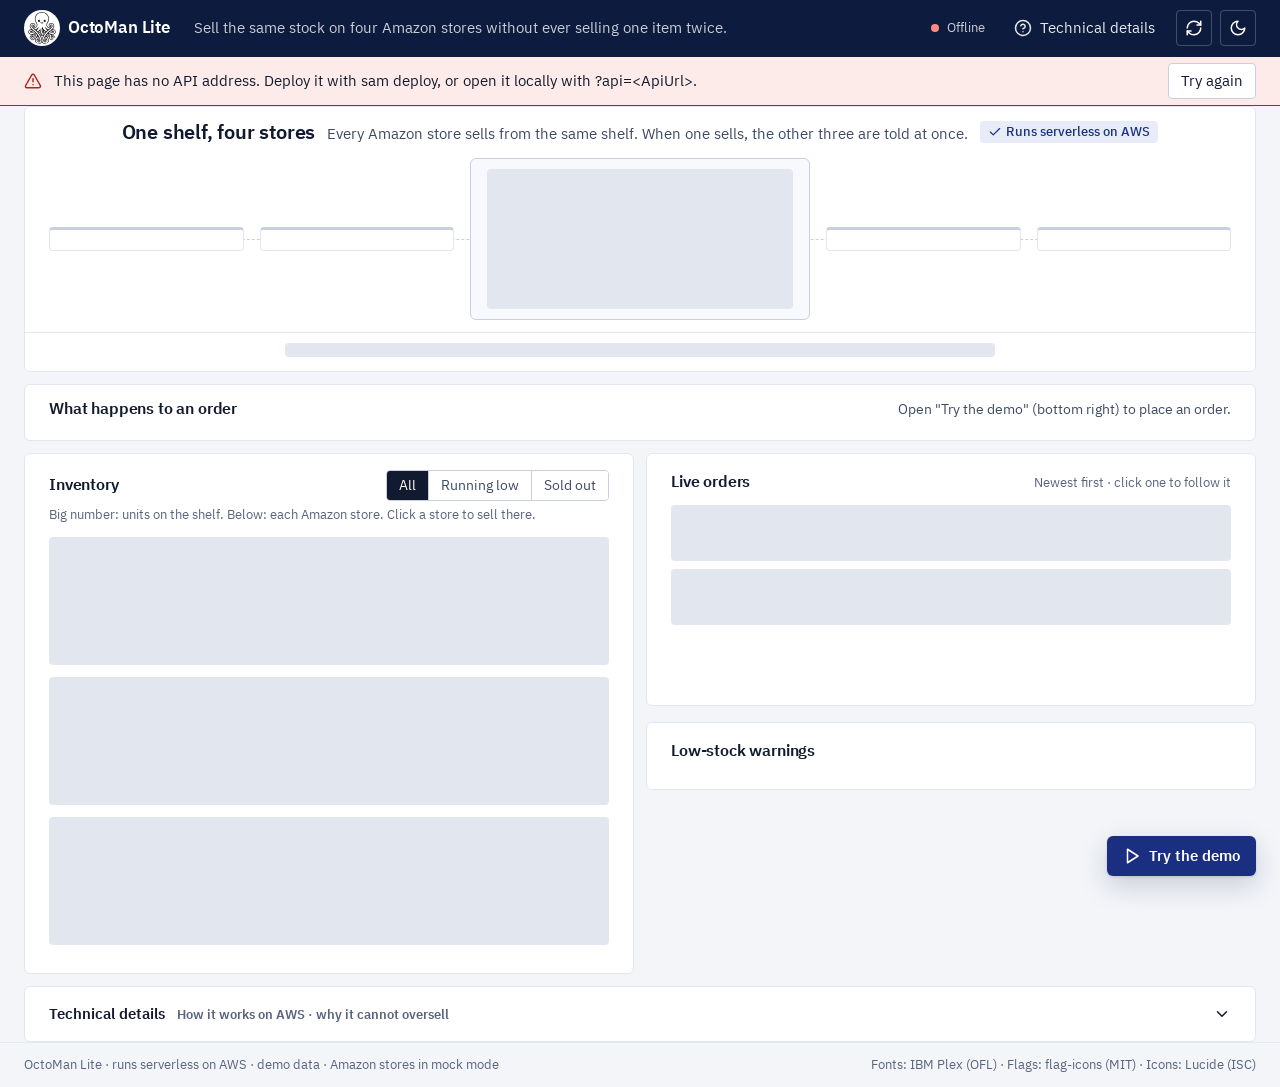
==== dashboard/index.html @ b6626963 "Dashboard: 'Runs serverless on AWS' line, demo panel opens on a fresh demo User-approved: one plain " ====
<!doctype html>
<html lang="en">
<head>
<meta charset="utf-8">
<meta name="viewport" content="width=device-width, initial-scale=1">
<title>OctoMan Lite: one stock, four Amazon stores, no overselling</title>
<meta name="description" content="Live demo: one stock level shared by Amazon US, UK, Germany and Türkiye. Every order checks the shelf first, so the last unit can only be sold once.">
<link rel="icon" href="assets/img/favicon.png" type="image/png">
<link rel="preload" href="assets/fonts/ibm-plex-sans-latin-400-normal.woff2" as="font" type="font/woff2" crossorigin>
<link rel="preload" href="assets/fonts/ibm-plex-mono-latin-500-normal.woff2" as="font" type="font/woff2" crossorigin>
<link rel="stylesheet" href="assets/app.css">
<script>
  // Apply a saved or requested theme before the first paint (no flash).
  (function () {
    var t = null;
    try { t = new URLSearchParams(location.search).get("theme") || localStorage.getItem("octoman-lite-theme"); } catch (e) {}
    if (t === "light" || t === "dark") document.documentElement.setAttribute("data-theme", t);
  })();
</script>
</head>
<body>
<!-- Icons: Lucide (ISC licence), see assets/CREDITS.md -->
<svg xmlns="http://www.w3.org/2000/svg" class="sprite" aria-hidden="true" focusable="false">
<symbol id="i-shopping-bag" viewBox="0 0 24 24"><path d="M6 2 3 6v14a2 2 0 0 0 2 2h14a2 2 0 0 0 2-2V6l-3-4Z" /> <path d="M3 6h18" /> <path d="M16 10a4 4 0 0 1-8 0" /></symbol>
<symbol id="i-package" viewBox="0 0 24 24"><path d="M11 21.73a2 2 0 0 0 2 0l7-4A2 2 0 0 0 21 16V8a2 2 0 0 0-1-1.73l-7-4a2 2 0 0 0-2 0l-7 4A2 2 0 0 0 3 8v8a2 2 0 0 0 1 1.73z" /> <path d="M12 22V12" /> <path d="m3.3 7 7.703 4.734a2 2 0 0 0 1.994 0L20.7 7" /> <path d="m7.5 4.27 9 5.15" /></symbol>
<symbol id="i-circle-dollar-sign" viewBox="0 0 24 24"><circle cx="12" cy="12" r="10" /> <path d="M16 8h-6a2 2 0 1 0 0 4h4a2 2 0 1 1 0 4H8" /> <path d="M12 18V6" /></symbol>
<symbol id="i-store" viewBox="0 0 24 24"><path d="m2 7 4.41-4.41A2 2 0 0 1 7.83 2h8.34a2 2 0 0 1 1.42.59L22 7" /> <path d="M4 12v8a2 2 0 0 0 2 2h12a2 2 0 0 0 2-2v-8" /> <path d="M15 22v-4a2 2 0 0 0-2-2h-2a2 2 0 0 0-2 2v4" /> <path d="M2 7h20" /> <path d="M22 7v3a2 2 0 0 1-2 2a2.7 2.7 0 0 1-1.59-.63.7.7 0 0 0-.82 0A2.7 2.7 0 0 1 16 12a2.7 2.7 0 0 1-1.59-.63.7.7 0 0 0-.82 0A2.7 2.7 0 0 1 12 12a2.7 2.7 0 0 1-1.59-.63.7.7 0 0 0-.82 0A2.7 2.7 0 0 1 8 12a2.7 2.7 0 0 1-1.59-.63.7.7 0 0 0-.82 0A2.7 2.7 0 0 1 4 12a2 2 0 0 1-2-2V7" /></symbol>
<symbol id="i-triangle-alert" viewBox="0 0 24 24"><path d="m21.73 18-8-14a2 2 0 0 0-3.48 0l-8 14A2 2 0 0 0 4 21h16a2 2 0 0 0 1.73-3" /> <path d="M12 9v4" /> <path d="M12 17h.01" /></symbol>
<symbol id="i-receipt" viewBox="0 0 24 24"><path d="M4 2v20l2-1 2 1 2-1 2 1 2-1 2 1 2-1 2 1V2l-2 1-2-1-2 1-2-1-2 1-2-1-2 1Z" /> <path d="M16 8h-6a2 2 0 1 0 0 4h4a2 2 0 1 1 0 4H8" /> <path d="M12 17.5v-11" /></symbol>
<symbol id="i-refresh-cw" viewBox="0 0 24 24"><path d="M3 12a9 9 0 0 1 9-9 9.75 9.75 0 0 1 6.74 2.74L21 8" /> <path d="M21 3v5h-5" /> <path d="M21 12a9 9 0 0 1-9 9 9.75 9.75 0 0 1-6.74-2.74L3 16" /> <path d="M8 16H3v5" /></symbol>
<symbol id="i-sun" viewBox="0 0 24 24"><circle cx="12" cy="12" r="4" /> <path d="M12 2v2" /> <path d="M12 20v2" /> <path d="m4.93 4.93 1.41 1.41" /> <path d="m17.66 17.66 1.41 1.41" /> <path d="M2 12h2" /> <path d="M20 12h2" /> <path d="m6.34 17.66-1.41 1.41" /> <path d="m19.07 4.93-1.41 1.41" /></symbol>
<symbol id="i-moon" viewBox="0 0 24 24"><path d="M12 3a6 6 0 0 0 9 9 9 9 0 1 1-9-9Z" /></symbol>
<symbol id="i-chevron-down" viewBox="0 0 24 24"><path d="m6 9 6 6 6-6" /></symbol>
<symbol id="i-octagon-x" viewBox="0 0 24 24"><path d="m15 9-6 6" /> <path d="M2.586 16.726A2 2 0 0 1 2 15.312V8.688a2 2 0 0 1 .586-1.414l4.688-4.688A2 2 0 0 1 8.688 2h6.624a2 2 0 0 1 1.414.586l4.688 4.688A2 2 0 0 1 22 8.688v6.624a2 2 0 0 1-.586 1.414l-4.688 4.688a2 2 0 0 1-1.414.586H8.688a2 2 0 0 1-1.414-.586z" /> <path d="m9 9 6 6" /></symbol>
<symbol id="i-check" viewBox="0 0 24 24"><path d="M20 6 9 17l-5-5" /></symbol>
<symbol id="i-users" viewBox="0 0 24 24"><path d="M16 21v-2a4 4 0 0 0-4-4H6a4 4 0 0 0-4 4v2" /> <circle cx="9" cy="7" r="4" /> <path d="M22 21v-2a4 4 0 0 0-3-3.87" /> <path d="M16 3.13a4 4 0 0 1 0 7.75" /></symbol>
<symbol id="i-ban" viewBox="0 0 24 24"><circle cx="12" cy="12" r="10" /> <path d="m4.9 4.9 14.2 14.2" /></symbol>
<symbol id="i-plus" viewBox="0 0 24 24"><path d="M5 12h14" /> <path d="M12 5v14" /></symbol>
<symbol id="i-minus" viewBox="0 0 24 24"><path d="M5 12h14" /></symbol>
<symbol id="i-external-link" viewBox="0 0 24 24"><path d="M15 3h6v6" /> <path d="M10 14 21 3" /> <path d="M18 13v6a2 2 0 0 1-2 2H5a2 2 0 0 1-2-2V8a2 2 0 0 1 2-2h6" /></symbol>
<symbol id="i-circle-help" viewBox="0 0 24 24"><circle cx="12" cy="12" r="10" /> <path d="M9.09 9a3 3 0 0 1 5.83 1c0 2-3 3-3 3" /> <path d="M12 17h.01" /></symbol>
<symbol id="i-x" viewBox="0 0 24 24"><path d="M18 6 6 18" /> <path d="m6 6 12 12" /></symbol>
<symbol id="i-play" viewBox="0 0 24 24"><polygon points="6 3 20 12 6 21 6 3" /></symbol>
</svg>

<a class="skip" href="#main">Skip to content</a>

<header class="topbar">
  <div class="wrap topbar__in">
    <a class="brand" href="./" aria-label="OctoMan Lite, reload">
      <img src="assets/img/logo.png" alt="" width="36" height="36">
      <span class="brand__name">OctoMan Lite</span>
    </a>
    <p class="tagline">Sell the same stock on four Amazon stores without ever selling one item twice.</p>
    <div class="topbar__actions">
      <span class="live" id="live" data-state="idle">
        <span class="live__dot" aria-hidden="true"></span>
        <span id="live-text">Connecting…</span>
      </span>
      <button class="btn btn--quiet" id="how-open" type="button">
        <svg class="icon" aria-hidden="true"><use href="#i-circle-help"/></svg>Technical details
      </button>
      <button class="btn btn--icon" id="refresh" type="button" aria-label="Refresh now" title="Refresh now">
        <svg class="icon" aria-hidden="true"><use href="#i-refresh-cw"/></svg>
      </button>
      <button class="btn btn--icon" id="theme" type="button" aria-label="Switch to dark theme" title="Switch theme">
        <svg class="icon icon--moon" aria-hidden="true"><use href="#i-moon"/></svg>
        <svg class="icon icon--sun" aria-hidden="true"><use href="#i-sun"/></svg>
      </button>
    </div>
  </div>
</header>

<div class="banner" id="banner" role="alert" hidden>
  <div class="wrap banner__in">
    <svg class="icon" aria-hidden="true"><use href="#i-triangle-alert"/></svg>
    <p id="banner-text">The store data can't be reached right now.</p>
    <button class="btn" id="banner-retry" type="button">Try again</button>
  </div>
</div>

<main id="main" class="wrap">

  <!-- 1. The idea, as a picture: one shelf in the middle, two shops on each side. -->
  <section class="hero" aria-labelledby="hero-title">
    <div class="hero__head">
      <h1 id="hero-title">One shelf, four stores</h1>
      <p class="hero__lede">Every Amazon store sells from the same shelf. When one sells, the other three are told at once.</p>
      <p class="hero__aws"><svg class="icon" aria-hidden="true"><use href="#i-check"/></svg>Runs serverless on AWS</p>
    </div>
    <div class="shelf" id="shelf" aria-live="polite">
      <div class="shop" data-market="AMAZON_US"></div>
      <div class="shop" data-market="AMAZON_UK"></div>
      <figure class="shelf__core" id="shelf-core">
        <div class="skeleton skeleton--shelf" aria-hidden="true"></div>
      </figure>
      <div class="shop" data-market="AMAZON_DE"></div>
      <div class="shop" data-market="AMAZON_TR"></div>
    </div>
    <p class="summary" id="summary"><span class="skeleton skeleton--line" aria-hidden="true"></span></p>
  </section>

  <!-- 2. Where the focused order is in the workflow. -->
  <section class="flow" aria-labelledby="flow-title">
    <div class="section-head">
      <h2 id="flow-title">What happens to an order</h2>
      <p class="flow__order" id="flow-order">Open "Try the demo" (bottom right) to place an order.</p>
    </div>
    <ol class="flow__steps" id="flow-steps"></ol>
  </section>

  <!-- 4. Working area: inventory on the left, what just happened on the right. -->
  <div class="cols">
    <section class="inventory" aria-labelledby="inv-title">
      <div class="section-head">
        <h2 id="inv-title">Inventory</h2>
        <div class="segmented" role="group" aria-label="Show products">
          <button type="button" class="segmented__btn" data-filter="all" aria-pressed="true">All</button>
          <button type="button" class="segmented__btn" data-filter="low" aria-pressed="false">Running low</button>
          <button type="button" class="segmented__btn" data-filter="out" aria-pressed="false">Sold out</button>
        </div>
      </div>
      <p class="inventory__hint muted small">Big number: units on the shelf. Below: each Amazon store. Click a store to sell there.</p>
      <ul class="products" id="products" aria-busy="true">
        <li class="skeleton skeleton--row" aria-hidden="true"></li>
        <li class="skeleton skeleton--row" aria-hidden="true"></li>
        <li class="skeleton skeleton--row" aria-hidden="true"></li>
      </ul>
      <p class="empty" id="products-empty" hidden></p>
    </section>

    <aside class="activity" aria-label="Live activity">
      <section aria-labelledby="orders-title">
        <div class="section-head">
          <h2 id="orders-title">Live orders</h2>
          <p class="muted small">Newest first · click one to follow it</p>
        </div>
        <ul class="orders" id="orders" aria-busy="true">
          <li class="skeleton skeleton--order" aria-hidden="true"></li>
          <li class="skeleton skeleton--order" aria-hidden="true"></li>
        </ul>
        <p class="empty" id="orders-empty" hidden>No orders yet. Open "Try the demo" (bottom right) to place the first one.</p>
      </section>
      <section aria-labelledby="alerts-title">
        <div class="section-head">
          <h2 id="alerts-title">Low-stock warnings</h2>
        </div>
        <ul class="alerts" id="alerts"></ul>
        <p class="empty" id="alerts-empty" hidden>No warnings. Every product is above its warning level.</p>
      </section>
    </aside>
  </div>

  <!-- 5. For the curious (and the judges). -->
  <details class="how" id="how">
    <summary>
      <span>Technical details</span>
      <span class="muted small">How it works on AWS · why it cannot oversell</span>
      <svg class="icon how__chev" aria-hidden="true"><use href="#i-chevron-down"/></svg>
    </summary>
    <div class="how__body">
      <svg class="arch" viewBox="0 0 960 300" role="img" aria-labelledby="arch-title arch-desc">
        <title id="arch-title">Architecture</title>
        <desc id="arch-desc">The browser calls an HTTP API. A Lambda function starts a Step Functions workflow that reserves stock in DynamoDB, converts the total with ECB rates, updates the four Amazon stores in parallel, raises low-stock warnings and saves a receipt to S3.</desc>
        <g class="arch__box"><rect x="16" y="118" width="120" height="64" rx="4"/><text x="76" y="146">This page</text><text class="arch__cap" x="76" y="166">S3 + CloudFront</text></g>
        <g class="arch__box"><rect x="176" y="118" width="120" height="64" rx="4"/><text x="236" y="146">HTTP API</text><text class="arch__cap" x="236" y="166">API Gateway</text></g>
        <g class="arch__box"><rect x="336" y="118" width="120" height="64" rx="4"/><text x="396" y="146">Take the order</text><text class="arch__cap" x="396" y="166">Lambda</text></g>
        <g class="arch__box arch__box--wide"><rect x="496" y="40" width="448" height="220" rx="4"/><text class="arch__cap" x="720" y="62">Step Functions workflow</text></g>
        <g class="arch__box"><rect x="516" y="80" width="128" height="52" rx="4"/><text x="580" y="103">Check the shelf</text><text class="arch__cap" x="580" y="121">DynamoDB</text></g>
        <g class="arch__box"><rect x="656" y="80" width="128" height="52" rx="4"/><text x="720" y="103">Convert to $</text><text class="arch__cap" x="720" y="121">ECB rates</text></g>
        <g class="arch__box"><rect x="796" y="80" width="128" height="52" rx="4"/><text x="860" y="103">Update 4 stores</text><text class="arch__cap" x="860" y="121">in parallel</text></g>
        <g class="arch__box"><rect x="516" y="188" width="128" height="52" rx="4"/><text x="580" y="211">Blocked</text><text class="arch__cap" x="580" y="229">if not enough</text></g>
        <g class="arch__box"><rect x="656" y="188" width="128" height="52" rx="4"/><text x="720" y="211">Low-stock</text><text class="arch__cap" x="720" y="229">DynamoDB</text></g>
        <g class="arch__box"><rect x="796" y="188" width="128" height="52" rx="4"/><text x="860" y="211">Receipt</text><text class="arch__cap" x="860" y="229">S3</text></g>
        <g class="arch__lines">
          <path d="M136 150 H176 M296 150 H336 M456 150 H496 M644 106 H656 M784 106 H796 M580 132 V188 M860 132 V160 H720 V188 M784 214 H796"/>
        </g>
      </svg>
      <h3>Each step and the AWS service behind it</h3>
      <table class="steps-table">
        <thead><tr><th scope="col">Step on the page</th><th scope="col">AWS service</th><th scope="col">What it does</th></tr></thead>
        <tbody>
          <tr><td>Order arrives</td><td>API Gateway (HTTP API) + Lambda</td><td>Checks the order and starts the Step Functions workflow; the order id is the execution name, so a repeat cannot run twice.</td></tr>
          <tr><td>Check the shelf</td><td>DynamoDB transaction</td><td>Takes the units off the shelf only if enough are left, and records the order, in one all-or-nothing step.</td></tr>
          <tr><td>Convert to dollars</td><td>Lambda + ECB reference rates</td><td>Converts the local price to US dollars with the European Central Bank's daily rates.</td></tr>
          <tr><td>Update all 4 stores</td><td>Step Functions Parallel state</td><td>Pushes the new quantity to the four Amazon stores at the same time (mock mode: the Amazon Selling Partner API request is built, not sent).</td></tr>
          <tr><td>Low-stock warning</td><td>DynamoDB (direct from Step Functions)</td><td>Writes a warning when a product falls below its warning level.</td></tr>
          <tr><td>Save receipt</td><td>Lambda + S3</td><td>Stores a receipt file and marks the order as sold.</td></tr>
        </tbody>
      </table>
      <div class="how__cols">
        <div>
          <h3>Why it cannot oversell</h3>
          <ul class="ticks">
            <li>The shelf is one number in one database row. Every store sells from it; none keeps its own copy.</li>
            <li>“Check there is enough” and “take it off the shelf” happen in one step that the database does all at once, so two orders can't both take the last one.</li>
            <li>An order that asks for more than is left is stopped at that step and recorded as blocked. Nothing is sold.</li>
          </ul>
        </div>
        <div>
          <h3>About this demo</h3>
          <ul class="ticks">
            <li>Products and orders are made-up demo data.</li>
            <li>The Amazon stores run in mock mode: the real Amazon Selling Partner API request is built but not sent, so no Amazon seller account is involved.</li>
            <li>Every part is serverless and pay-per-use: it costs nothing while nobody is ordering.</li>
          </ul>
          <p class="how__links">
            <a href="https://github.com/anxious956/octoman-lite-hackathon" rel="noopener" target="_blank">Source code and setup guide<svg class="icon" aria-hidden="true"><use href="#i-external-link"/></svg></a>
          </p>
        </div>
      </div>
    </div>
  </details>
</main>

<footer class="foot">
  <div class="wrap foot__in">
    <span>OctoMan Lite · runs serverless on AWS · demo data · Amazon stores in mock mode</span>
    <span>Fonts: IBM Plex (OFL) · Flags: flag-icons (MIT) · Icons: Lucide (ISC)</span>
  </div>
</footer>

<!-- Demo actions live in a corner panel, out of the way of the shop view. -->
<div class="demo" id="demo">
  <section class="demo__panel" id="demo-panel" aria-labelledby="try-title" hidden>
    <div class="demo__head">
      <h2 id="try-title">Try the demo</h2>
      <button class="btn btn--icon btn--quiet" id="demo-close" type="button" aria-label="Close the demo panel">
        <svg class="icon" aria-hidden="true"><use href="#i-x"/></svg>
      </button>
    </div>
    <p class="demo__hint" id="try-hint">Each button places real orders and picks a product for you.</p>
    <div class="tryit__grid" id="tryit">
      <button class="story" type="button" data-scenario="sell">
        <svg class="icon" aria-hidden="true"><use href="#i-shopping-bag"/></svg>
        <span class="story__title">A customer in Germany buys one</span>
        <span class="story__text">Shelf drops by one, all stores follow.</span>
      </button>
      <button class="story" type="button" data-scenario="low">
        <svg class="icon" aria-hidden="true"><use href="#i-triangle-alert"/></svg>
        <span class="story__title">Sell until stock runs low</span>
        <span class="story__text">Takes a product below its warning level.</span>
      </button>
      <button class="story" type="button" data-scenario="race">
        <svg class="icon" aria-hidden="true"><use href="#i-users"/></svg>
        <span class="story__title">Two customers, one last item</span>
        <span class="story__text">Both order at once. Only one gets it.</span>
      </button>
      <button class="story" type="button" data-scenario="oversell">
        <svg class="icon" aria-hidden="true"><use href="#i-ban"/></svg>
        <span class="story__title">Someone orders more than we have</span>
        <span class="story__text">Blocked before anything is sold.</span>
      </button>
    </div>
    <div class="restock-confirm" id="restock-confirm" role="group" aria-labelledby="restock-q" hidden>
      <p id="restock-q">Put all products back on the shelf and clear the order list? Anyone else using the demo will see it reset.</p>
      <div class="restock-confirm__actions">
        <button class="btn btn--quiet" id="restock-no" type="button">Cancel</button>
        <button class="btn btn--brand" id="restock-yes" type="button">Yes, restock</button>
      </div>
    </div>
    <button class="btn demo__restock" id="restock" type="button" aria-controls="restock-confirm">
      <svg class="icon" aria-hidden="true"><use href="#i-refresh-cw"/></svg>Restock the demo
    </button>
  </section>
  <button class="demo__fab" id="demo-open" type="button" aria-expanded="false" aria-controls="demo-panel">
    <svg class="icon" aria-hidden="true"><use href="#i-play"/></svg><span id="demo-open-text">Try the demo</span>
  </button>
</div>

<div class="toasts" id="toasts" aria-live="polite" aria-atomic="false"></div>

<script src="config.js"></script>
<script type="module" src="assets/app.js"></script>
</body>
</html>
---- dashboard/assets/app.css ----
/* OctoMan Lite dashboard.
   Light by default, one brand colour (coral from the octopus mark) plus three
   semantic colours. 8 px spacing scale, 4-6 px radii, hairline rules instead of
   floating cards, shadows only on overlays. */

@font-face { font-family: "IBM Plex Sans"; font-weight: 400; font-style: normal; font-display: swap;
  src: url("fonts/ibm-plex-sans-latin-400-normal.woff2") format("woff2"); }
@font-face { font-family: "IBM Plex Sans"; font-weight: 500; font-style: normal; font-display: swap;
  src: url("fonts/ibm-plex-sans-latin-500-normal.woff2") format("woff2"); }
@font-face { font-family: "IBM Plex Sans"; font-weight: 600; font-style: normal; font-display: swap;
  src: url("fonts/ibm-plex-sans-latin-600-normal.woff2") format("woff2"); }
@font-face { font-family: "IBM Plex Mono"; font-weight: 400; font-style: normal; font-display: swap;
  src: url("fonts/ibm-plex-mono-latin-400-normal.woff2") format("woff2"); }
@font-face { font-family: "IBM Plex Mono"; font-weight: 500; font-style: normal; font-display: swap;
  src: url("fonts/ibm-plex-mono-latin-500-normal.woff2") format("woff2"); }
/* Only the Turkish lira sign (₺) comes from the latin-ext subset; the browser loads
   these small files only when that character is on screen (Türkiye prices). */
@font-face { font-family: "IBM Plex Mono"; font-weight: 400; font-style: normal; font-display: swap;
  src: url("fonts/ibm-plex-mono-latin-ext-400-normal.woff2") format("woff2"); unicode-range: U+20BA; }
@font-face { font-family: "IBM Plex Mono"; font-weight: 500; font-style: normal; font-display: swap;
  src: url("fonts/ibm-plex-mono-latin-ext-500-normal.woff2") format("woff2"); unicode-range: U+20BA; }

:root {
  color-scheme: light;
  /* Navy and white: navy top bar and accents, white working surfaces. */
  --bg: #f3f5f9;
  --surface: #ffffff;
  --sunken: #f7f9fc;
  --tile: #eef2f7;
  --ink: #111a2e;
  --ink-2: #3d4a63;
  --ink-3: #59657d;
  --rule: #e2e7ef;
  --rule-strong: #c8d0de;
  --navy: #0d1b3e;
  --navy-line: rgba(255, 255, 255, 0.22);
  --brand: #1b2f80;
  --brand-ink: #ffffff;
  --brand-tint: #e7ecf8;
  --ok: #2b7249;
  --ok-tint: #e5f1e9;
  --warn: #8f5200;
  --warn-tint: #fbefd9;
  --bad: #b42318;
  --bad-tint: #fcebe9;
  --focus: #2f6fe4;
  --overlay-shadow: 0 10px 28px rgba(13, 27, 62, 0.18), 0 1px 3px rgba(13, 27, 62, 0.14);

  --s1: 4px; --s2: 8px; --s3: 12px; --s4: 16px; --s5: 24px; --s6: 32px; --s7: 48px;
  --r: 4px; --r2: 6px;
  --sans: "IBM Plex Sans", system-ui, -apple-system, "Segoe UI", sans-serif;
  --mono: "IBM Plex Mono", ui-monospace, "Cascadia Mono", Consolas, monospace;
  --wrap: 1280px;
  --topbar: 56px;
}

/* Deep navy dark theme: follows the system unless the visitor picked light. */
@media (prefers-color-scheme: dark) {
  :root:not([data-theme="light"]) {
    color-scheme: dark;
    --bg: #0a1022; --surface: #101a33; --sunken: #0d152c; --tile: #e9eef6;
    --ink: #eef2fb; --ink-2: #c3cbe0; --ink-3: #9aa5c2;
    --rule: #1f2a48; --rule-strong: #2f3c63;
    --navy: #070d1d; --navy-line: rgba(255, 255, 255, 0.18);
    --brand: #8ea6ff; --brand-ink: #0a1022; --brand-tint: #1b2750;
    --ok: #74c493; --ok-tint: #15281f; --warn: #e9ad4c; --warn-tint: #2e2410;
    --bad: #f38a80; --bad-tint: #36191a; --focus: #8ab4ff;
    --overlay-shadow: 0 10px 28px rgba(0, 0, 0, 0.55), 0 1px 3px rgba(0, 0, 0, 0.4);
  }
}
:root[data-theme="dark"] {
  color-scheme: dark;
  --bg: #0a1022; --surface: #101a33; --sunken: #0d152c; --tile: #e9eef6;
  --ink: #eef2fb; --ink-2: #c3cbe0; --ink-3: #9aa5c2;
  --rule: #1f2a48; --rule-strong: #2f3c63;
  --navy: #070d1d; --navy-line: rgba(255, 255, 255, 0.18);
  --brand: #8ea6ff; --brand-ink: #0a1022; --brand-tint: #1b2750;
  --ok: #74c493; --ok-tint: #15281f; --warn: #e9ad4c; --warn-tint: #2e2410;
  --bad: #f38a80; --bad-tint: #36191a; --focus: #8ab4ff;
  --overlay-shadow: 0 10px 28px rgba(0, 0, 0, 0.55), 0 1px 3px rgba(0, 0, 0, 0.4);
}

/* ── base ─────────────────────────────────────────────────────────── */
*, *::before, *::after { box-sizing: border-box; }
[hidden] { display: none !important; }
html { -webkit-text-size-adjust: 100%; }
body {
  margin: 0; background: var(--bg); color: var(--ink);
  font: 400 15px/1.5 var(--sans); font-variant-numeric: tabular-nums;
}
h1, h2, h3 { margin: 0; font-weight: 600; letter-spacing: -0.01em; }
h1 { font-size: 20px; line-height: 1.3; }
h2 { font-size: 16px; line-height: 1.4; }
h3 { font-size: 15px; margin-bottom: var(--s2); }
p { margin: 0; }
a { color: var(--brand); text-underline-offset: 2px; }
img { display: block; }
button { font: inherit; color: inherit; }
.mono { font-family: var(--mono); }
.muted { color: var(--ink-3); }
.small { font-size: 13px; }
.wrap { max-width: var(--wrap); margin: 0 auto; padding: 0 var(--s5); }
.sprite { position: absolute; width: 0; height: 0; overflow: hidden; }
.visually-hidden { position: absolute !important; width: 1px; height: 1px; overflow: hidden; clip: rect(0 0 0 0); white-space: nowrap; }
.icon { width: 18px; height: 18px; flex: none; fill: none; stroke: currentColor; stroke-width: 2;
  stroke-linecap: round; stroke-linejoin: round; vertical-align: middle; }
.flag { width: 20px; height: 15px; border-radius: 2px; box-shadow: 0 0 0 1px var(--rule); flex: none; object-fit: cover; }

:focus-visible { outline: 2px solid var(--focus); outline-offset: 2px; }
.skip { position: absolute; left: var(--s4); top: -48px; z-index: 30; padding: var(--s2) var(--s3);
  background: var(--surface); border: 1px solid var(--rule-strong); border-radius: var(--r); }
.skip:focus { top: var(--s2); }

/* ── buttons ─────────────────────────────────────────────────────── */
.btn {
  display: inline-flex; align-items: center; justify-content: center; gap: var(--s2);
  min-height: 36px; padding: 0 var(--s3); border: 1px solid var(--rule-strong); border-radius: var(--r);
  background: var(--surface); color: var(--ink); cursor: pointer; white-space: nowrap;
}
.btn:hover { border-color: var(--ink-3); }
.btn:disabled { opacity: 0.45; cursor: not-allowed; }
.btn--quiet { border-color: transparent; background: transparent; color: var(--ink-2); }
.btn--quiet:hover { border-color: var(--rule-strong); color: var(--ink); }
.btn--icon { width: 36px; padding: 0; }
.btn--brand { background: var(--brand); border-color: var(--brand); color: var(--brand-ink); }
.btn--brand:hover { filter: brightness(0.95); border-color: var(--brand); }
/* Theme button shows the theme you would switch to: a moon in light, a sun in dark. */
.icon--sun { display: none; }
:root[data-theme="dark"] .icon--sun { display: inline; }
:root[data-theme="dark"] .icon--moon { display: none; }
@media (prefers-color-scheme: dark) {
  :root:not([data-theme="light"]) .icon--sun { display: inline; }
  :root:not([data-theme="light"]) .icon--moon { display: none; }
}

/* ── top bar ─────────────────────────────────────────────────────── */
.topbar { position: sticky; top: 0; z-index: 20; background: var(--navy); color: #fff; border-bottom: 1px solid var(--navy); }
.topbar .brand { color: #fff; }
.topbar .tagline { color: rgba(255, 255, 255, 0.78); }
.topbar .live { color: rgba(255, 255, 255, 0.78); }
.topbar .btn { background: transparent; color: #fff; border-color: var(--navy-line); }
.topbar .btn:hover { border-color: #fff; }
.topbar .btn--quiet { border-color: transparent; color: rgba(255, 255, 255, 0.9); }
.topbar .btn--quiet:hover { border-color: var(--navy-line); color: #fff; }
.topbar :focus-visible { outline-color: #fff; }
.brand img { background: #fff; border-radius: 50%; padding: 2px; }
.topbar__in { height: var(--topbar); display: grid; grid-template-columns: auto 1fr auto; align-items: center; gap: var(--s5); }
.brand { display: inline-flex; align-items: center; gap: var(--s2); color: var(--ink); text-decoration: none; }
.brand__name { font-weight: 600; font-size: 17px; letter-spacing: -0.01em; }
.tagline { color: var(--ink-2); white-space: nowrap; overflow: hidden; text-overflow: ellipsis; }
.topbar__actions { display: flex; align-items: center; gap: var(--s2); }
.live { display: inline-flex; align-items: center; gap: var(--s2); margin-right: var(--s2); color: var(--ink-3); font-size: 13px; white-space: nowrap; }
.live__dot { width: 8px; height: 8px; border-radius: 50%; background: var(--ink-3); }
.live[data-state="ok"] .live__dot { background: #5fd38d; }
.live[data-state="busy"] .live__dot { background: #9fb4ff; animation: pulse 1s ease-in-out infinite; }
.live[data-state="error"] .live__dot { background: #ff8a80; }
@keyframes pulse { 50% { opacity: 0.35; } }

.banner { background: var(--bad-tint); border-bottom: 1px solid var(--bad); color: var(--ink); }
.banner__in { display: flex; align-items: center; gap: var(--s3); min-height: 48px; }
.banner .icon { color: var(--bad); }
.banner p { flex: 1; }

/* ── page sections ───────────────────────────────────────────────── */
main { padding-top: var(--s3); padding-bottom: 88px; display: grid; gap: var(--s3); } /* room for the corner demo button */
section, .hero, .how { min-width: 0; }
.section-head { display: flex; align-items: baseline; justify-content: space-between; gap: var(--s4); margin-bottom: var(--s3); }
.flow .section-head, .tryit .section-head { margin-bottom: var(--s2); }
.hero, .flow, .tryit, .inventory, .activity > section, .how {
  background: var(--surface); border: 1px solid var(--rule); border-radius: var(--r2);
}
.flow, .tryit { padding: var(--s3) var(--s5); }

/* ── hero: one shelf, four shops (mirror-symmetric) ──────────────── */
.hero { padding: var(--s3) var(--s5) 0; }
.hero__head { display: flex; align-items: baseline; justify-content: center; gap: var(--s3); text-align: center; flex-wrap: wrap; }
.hero__lede { color: var(--ink-2); }
.hero__aws { display: inline-flex; align-items: center; gap: var(--s1); padding: 1px var(--s2); border-radius: var(--r);
  font-size: 13px; font-weight: 500; color: var(--brand); background: var(--brand-tint); }
.hero__aws .icon { width: 14px; height: 14px; }
.shelf {
  position: relative; margin-top: var(--s3);
  display: grid; grid-template-columns: 1fr 1fr minmax(340px, 1.5fr) 1fr 1fr; gap: var(--s4); align-items: center;
}
/* The "wires" from the shelf to the shops: one hairline across, centred. */
.shelf::before {
  content: ""; position: absolute; left: 10%; right: 10%; top: 50%; height: 0;
  border-top: 1px dashed var(--rule-strong); z-index: 0;
}
.shop, .shelf__core { position: relative; z-index: 1; }

.shop {
  background: var(--surface); border: 1px solid var(--rule); border-top: 3px solid var(--rule-strong);
  border-radius: var(--r); padding: 10px var(--s2); text-align: center;
  display: grid; align-content: start; justify-items: center; gap: 2px;
  transition: background-color 280ms ease, border-color 280ms ease;
}
.shop__name { display: inline-flex; align-items: center; gap: var(--s2); font-weight: 500; white-space: nowrap; }
.shop__store { font: 400 12px var(--mono); color: var(--ink-3); }
.shop__qty { font: 500 28px/1.15 var(--mono); margin-top: 2px; }
.shop__label { font-size: 13px; color: var(--ink-3); }
.shop__foot { font-size: 13px; color: var(--ink-3); white-space: nowrap; }
.shop__price { font-family: var(--mono); color: var(--ink-2); }
.shop.is-updated { background: var(--brand-tint); border-top-color: var(--brand); }
.shop.is-origin { border-top-color: var(--ink-2); }

.shelf__core {
  margin: 0; background: var(--sunken); border: 1px solid var(--rule-strong); border-radius: var(--r2);
  padding: 10px var(--s4); display: grid; grid-template-columns: 88px 1fr; gap: var(--s4); align-items: center;
}
.shelf__img { width: 88px; height: 88px; border-radius: var(--r); background: var(--tile); }
.shelf__text { min-width: 0; }
.shelf__label { font-size: 13px; color: var(--ink-3); }
.shelf__title { font-weight: 600; line-height: 1.3; white-space: nowrap; overflow: hidden; text-overflow: ellipsis; }
.shelf__units { display: flex; align-items: baseline; gap: var(--s2); margin-top: 2px; flex-wrap: wrap; }
.shelf__num { font: 500 48px/1 var(--mono); letter-spacing: -0.03em; display: inline-block; }
.shelf__numlabel { color: var(--ink-2); }
.shelf__num.is-drop { animation: drop 280ms ease-out; }
@keyframes drop { from { transform: translateY(-14px); opacity: 0.2; } to { transform: none; opacity: 1; } }
.shelf__visual { margin-top: 6px; display: flex; align-items: center; gap: var(--s3); flex-wrap: wrap; }
.shelf__meta { margin-left: auto; display: flex; align-items: center; gap: var(--s2); flex-wrap: wrap; align-self: center; }

.summary {
  margin: var(--s3) calc(-1 * var(--s5)) 0; padding: var(--s2) var(--s5);
  border-top: 1px solid var(--rule); text-align: center; color: var(--ink-2);
}
.summary b { color: var(--ink); font-weight: 600; font-family: var(--mono); }
.summary .is-key b { color: var(--bad); }
.summary .is-key { color: var(--ink); font-weight: 500; }
.summary__sep { margin: 0 var(--s2); color: var(--rule-strong); }

/* status chip: text always present, colour is a second signal */
.chip { display: inline-flex; align-items: center; gap: var(--s1); padding: 1px var(--s2); border-radius: var(--r);
  font-size: 13px; font-weight: 500; border: 1px solid transparent; white-space: nowrap; }
.chip .icon { width: 14px; height: 14px; }
.chip--ok { background: var(--ok-tint); color: var(--ok); }
.chip--low { background: var(--warn-tint); color: var(--warn); }
.chip--out, .chip--blocked { background: var(--bad-tint); color: var(--bad); }
.chip--sold { background: var(--ok-tint); color: var(--ok); }
.chip--processing { background: var(--sunken); color: var(--ink-2); border-color: var(--rule); }
.chip--plain { background: var(--sunken); color: var(--ink-2); border-color: var(--rule); }

/* countable units (10 or fewer) and the bar (more than 10) */
.units { display: flex; gap: 3px; flex-wrap: wrap; max-width: 260px; }
.unit { width: 14px; height: 14px; border-radius: 2px; background: var(--ink-2); }
.unit--warn { background: transparent; border: 1px dashed var(--warn); }
.meter { position: relative; height: 8px; border-radius: 2px; background: var(--rule); overflow: visible; width: 160px; }
.meter__fill { position: absolute; inset: 0 auto 0 0; border-radius: 2px; background: var(--ink-2); transition: width 280ms ease; }
.meter__tick { position: absolute; top: -3px; bottom: -3px; width: 2px; background: var(--warn); }
.is-low .meter__fill, .is-low .unit:not(.unit--warn) { background: var(--warn); }
.is-out .meter__fill { background: var(--bad); }

/* ── flow strip ──────────────────────────────────────────────────── */
.flow__order { display: inline-flex; align-items: center; gap: var(--s2); color: var(--ink-2); font-size: 14px; text-align: right; }
.flow__order .flag { width: 18px; height: 13.5px; }
.flow__steps { list-style: none; margin: 0; padding: 0; display: grid; grid-template-columns: repeat(6, 1fr); }
.step { position: relative; display: grid; justify-items: center; text-align: center; gap: 2px; padding: 0 var(--s2); }
/* connector between nodes, behind the circles */
.step::before { content: ""; position: absolute; top: 16px; left: -50%; width: 100%; border-top: 2px solid var(--rule); z-index: 0; }
.step:first-child::before { display: none; }
.step[data-state="done"]::before, .step[data-state="warned"]::before, .step[data-state="blocked"]::before { border-top-color: var(--ink-2); }
.step__node {
  position: relative; z-index: 1; width: 34px; height: 34px; border-radius: 50%;
  display: grid; place-items: center; background: var(--surface); border: 2px solid var(--rule-strong); color: var(--ink-3);
  transition: background-color 280ms ease, border-color 280ms ease, color 280ms ease;
}
.step__name { margin-top: 2px; font-weight: 500; font-size: 14px; line-height: 1.3; }
.step__cap, .product__sku { display: none; } /* shown in Technical details instead */
.step__note { font-size: 13px; line-height: 1.35; color: var(--ink-2); min-height: 1.35em; }
.step[data-state="done"] .step__node { border-color: var(--ink-2); color: var(--ink); }
.step[data-state="running"] .step__node { border-color: var(--brand); color: var(--brand); border-style: dashed; animation: spin 2.4s linear infinite; }
.step[data-state="running"] .step__node .icon { animation: spin 2.4s linear infinite reverse; }
.step[data-state="warned"] .step__node { border-color: var(--warn); background: var(--warn-tint); color: var(--warn); }
.step[data-state="warned"] .step__note { color: var(--warn); font-weight: 500; }
.step[data-state="blocked"] .step__node { border-color: var(--bad); background: var(--bad); color: #fff; animation: stop 280ms ease-out; }
.step[data-state="blocked"] .step__note { color: var(--bad); font-weight: 600; }
.step[data-state="skipped"] { opacity: 0.45; }
.step[data-state="waiting"] .step__name { color: var(--ink-2); }
@keyframes spin { to { transform: rotate(360deg); } }
@keyframes stop { from { transform: scale(1.25); } to { transform: none; } }

/* ── try it ──────────────────────────────────────────────────────── */
.tryit__aside { display: flex; align-items: center; gap: var(--s3); flex-wrap: wrap; justify-content: flex-end; }
.tryit__aside .btn { min-height: 32px; }
.tryit.is-soldout #try-hint { color: var(--ink); font-weight: 500; }
.restock-confirm { display: flex; align-items: center; gap: var(--s3); flex-wrap: wrap; margin-bottom: var(--s3);
  padding: var(--s3); border: 1px solid var(--brand); border-radius: var(--r); background: var(--brand-tint); }
.restock-confirm p { flex: 1; min-width: 240px; }
.restock-confirm__actions { display: flex; gap: var(--s2); }
.tryit__grid { display: grid; grid-template-columns: repeat(4, 1fr); gap: var(--s3); }
.story {
  display: grid; grid-template-columns: 20px 1fr; column-gap: var(--s2); row-gap: 2px; align-content: start; text-align: left;
  padding: var(--s2) var(--s3); border: 1px solid var(--rule-strong); border-radius: var(--r);
  background: var(--surface); cursor: pointer;
}
.story .icon { color: var(--brand); width: 20px; height: 20px; grid-row: span 2; margin-top: 1px; }
.story__title { font-weight: 600; font-size: 14px; line-height: 1.35; }
.story__text { grid-column: 2; font-size: 13px; color: var(--ink-3); }
.story:hover:not(:disabled) { border-color: var(--brand); }
.story:disabled { opacity: 0.45; cursor: not-allowed; }

/* ── columns ─────────────────────────────────────────────────────── */
.cols { display: grid; grid-template-columns: minmax(0, 1fr) minmax(0, 1fr); gap: var(--s3); align-items: start; }
.inventory { padding: var(--s4) var(--s5); }
.activity { position: sticky; top: calc(var(--topbar) + var(--s4)); display: grid; gap: var(--s4); }
.activity > section { padding: var(--s4) var(--s5); }

.segmented { display: inline-flex; border: 1px solid var(--rule-strong); border-radius: var(--r); overflow: hidden; }
.segmented__btn { border: 0; border-left: 1px solid var(--rule-strong); background: var(--surface); padding: 4px var(--s3); font-size: 14px; cursor: pointer; color: var(--ink-2); }
.segmented__btn:first-child { border-left: 0; }
.segmented__btn[aria-pressed="true"] { background: var(--ink); color: var(--surface); }

/* inventory rows */
.products { list-style: none; margin: 0; padding: 0; }
.inventory__hint { margin: calc(-1 * var(--s2)) 0 var(--s3); }
.product { display: grid; grid-template-columns: 56px 1fr; column-gap: var(--s3); row-gap: var(--s3); padding: var(--s4) 0; border-top: 1px solid var(--rule); }
.product:first-child { border-top: 0; padding-top: var(--s1); }
.product.is-focused .product__img { box-shadow: 0 0 0 2px var(--brand); }
.product__img { width: 56px; height: 56px; border-radius: var(--r); background: var(--tile); }
.product__main { min-width: 0; display: grid; gap: var(--s2); align-content: center; }
.product__top { display: flex; justify-content: space-between; align-items: baseline; gap: var(--s3); }
.product__name { min-width: 0; }
.product__title { font-weight: 600; line-height: 1.3; }
.product__sku { font: 400 13px var(--mono); color: var(--ink-3); }
.product__units { display: flex; align-items: baseline; gap: var(--s2); flex: none; }
.product__num { font: 500 26px/1 var(--mono); display: inline-block; }
.product__num.is-drop { animation: drop 280ms ease-out; }
.product__numlabel { font-size: 13px; color: var(--ink-3); }
.markets, .controls { grid-column: 1 / -1; }
.markets { display: grid; grid-template-columns: repeat(4, 1fr); gap: var(--s2); }
.market {
  display: grid; grid-template-columns: 1fr auto; align-items: center; gap: 2px var(--s2); padding: 6px var(--s2);
  border: 1px solid var(--rule-strong); border-radius: var(--r); background: var(--surface); cursor: pointer; text-align: left;
  transition: background-color 280ms ease, border-color 280ms ease;
}
.market:hover:not(:disabled) { border-color: var(--brand); }
.market:disabled { opacity: 0.5; cursor: not-allowed; }
.market__head { display: inline-flex; align-items: center; gap: 6px; font-weight: 500; font-size: 14px; }
.market__qty { font: 500 15px var(--mono); justify-self: end; }
.market__price { font: 400 13px var(--mono); color: var(--ink-3); }
.market__cta { justify-self: end; font-size: 13px; font-weight: 500; color: var(--brand); }
.market.is-updated { background: var(--brand-tint); border-color: var(--brand); }
.controls { display: flex; align-items: center; gap: var(--s2); }
.controls__label { font-size: 13px; color: var(--ink-3); }
.stepper { display: inline-grid; grid-template-columns: 32px 44px 32px; border: 1px solid var(--rule-strong); border-radius: var(--r); overflow: hidden; height: 32px; }
.stepper button { border: 0; background: var(--surface); cursor: pointer; display: grid; place-items: center; }
.stepper button:hover { background: var(--sunken); }
.stepper input { width: 100%; border: 0; border-left: 1px solid var(--rule); border-right: 1px solid var(--rule); text-align: center;
  font: 500 15px var(--mono); background: var(--surface); color: var(--ink); -moz-appearance: textfield; }
.stepper input::-webkit-outer-spin-button, .stepper input::-webkit-inner-spin-button { -webkit-appearance: none; margin: 0; }
.race:disabled { opacity: 0.45; cursor: not-allowed; }
.race { margin-left: auto; height: 32px; padding: 0 var(--s3); border: 1px dashed var(--rule-strong); border-radius: var(--r);
  background: transparent; cursor: pointer; font-size: 14px; color: var(--ink-2); }
.race:hover:not(:disabled) { border-color: var(--brand); color: var(--ink); }
.race.is-emphasised { border-style: solid; border-color: var(--brand); color: var(--brand); font-weight: 500; }

/* orders */
.orders, .alerts { list-style: none; margin: 0; padding: 0; }
/* bottom padding so the last orders can scroll clear of the corner demo button */
.orders { max-height: calc(100vh - var(--topbar) - 300px); min-height: 0; overflow-y: auto; padding-bottom: 56px; margin-right: calc(-1 * var(--s2)); padding-right: var(--s2); }
.order { border-top: 1px solid var(--rule); }
.order:first-child { border-top: 0; }
.order__btn { width: 100%; display: grid; grid-template-columns: 40px 1fr auto; gap: var(--s3); align-items: center;
  padding: var(--s3) var(--s2); border: 0; border-left: 3px solid transparent; background: transparent; text-align: left; cursor: pointer; }
.order__btn:hover { background: var(--sunken); }
.order.is-focused .order__btn { background: var(--sunken); border-left-color: var(--ink-2); }
.order.is-blocked .order__btn { border-left-color: var(--bad); }
.order__img { width: 40px; height: 40px; border-radius: var(--r); background: var(--tile); }
.order__what { font-weight: 500; line-height: 1.35; }
.order__where { display: flex; align-items: center; gap: 6px; font-size: 13px; color: var(--ink-3); }
.order__where .flag { width: 16px; height: 12px; }
.order__money { text-align: right; display: grid; justify-items: end; gap: 2px; }
.order__total { font: 500 14px var(--mono); }
.order__usd { font: 400 13px var(--mono); color: var(--ink-3); }
.order__why { grid-column: 2 / 4; font-size: 14px; color: var(--bad); font-weight: 500; }
.order__details { margin: 0 var(--s2) var(--s3) calc(40px + var(--s3) + var(--s2) + 3px); padding: var(--s3); background: var(--sunken);
  border: 1px solid var(--rule); border-radius: var(--r); display: grid; grid-template-columns: auto 1fr; gap: 2px var(--s3); font-size: 13px; }
.order__details dt { color: var(--ink-3); }
.order__details dd { margin: 0; font-family: var(--mono); overflow-wrap: anywhere; }

/* alerts */
.alert { display: grid; grid-template-columns: 32px 1fr auto; gap: var(--s3); align-items: center; padding: var(--s2) 0; border-top: 1px solid var(--rule); }
.alert:first-child { border-top: 0; }
.alert__img { width: 32px; height: 32px; border-radius: var(--r); background: var(--tile); }
.alert__what { font-weight: 500; line-height: 1.3; }
.alert__why { font-size: 13px; color: var(--ink-3); }

.empty { color: var(--ink-3); padding: var(--s3) 0; }

/* ── how it works ────────────────────────────────────────────────── */
.how summary { list-style: none; display: flex; align-items: baseline; gap: var(--s3); padding: var(--s4) var(--s5); cursor: pointer; font-weight: 600; }
.how summary::-webkit-details-marker { display: none; }
.how__chev { margin-left: auto; align-self: center; transition: transform 200ms ease; }
.how[open] .how__chev { transform: rotate(180deg); }
.how__body { padding: 0 var(--s5) var(--s5); border-top: 1px solid var(--rule); }
.arch { width: 100%; height: auto; margin: var(--s4) 0; }
.arch__box rect { fill: var(--sunken); stroke: var(--rule-strong); stroke-width: 1; }
.arch__box--wide rect { fill: none; stroke-dasharray: 4 4; }
.arch text { fill: var(--ink); font: 500 14px var(--sans); text-anchor: middle; }
.arch .arch__cap { fill: var(--ink-3); font: 400 12px var(--sans); }
.arch__lines path { fill: none; stroke: var(--ink-3); stroke-width: 1.5; }
.how__cols { display: grid; grid-template-columns: 1fr 1fr; gap: var(--s6); }
.ticks { margin: 0; padding-left: 1.1em; color: var(--ink-2); display: grid; gap: var(--s2); }
.how__links { margin-top: var(--s3); }
.how__links a { display: inline-flex; align-items: center; gap: var(--s1); }
.how__links .icon { width: 14px; height: 14px; }

.foot { border-top: 1px solid var(--rule); color: var(--ink-3); font-size: 13px; }
.foot__in { display: flex; justify-content: space-between; gap: var(--s4); padding-top: var(--s3); padding-bottom: var(--s3); flex-wrap: wrap; }

/* ── toasts (overlay, so it may have a shadow) ───────────────────── */
.toasts { position: fixed; left: 50%; bottom: var(--s5); transform: translateX(-50%); z-index: 40; display: grid; gap: var(--s2); width: min(520px, calc(100vw - 32px)); }
.toast { display: grid; grid-template-columns: 18px 1fr; gap: var(--s2); align-items: start; padding: var(--s3) var(--s4);
  background: var(--ink); color: var(--surface); border-radius: var(--r2); box-shadow: var(--overlay-shadow); font-size: 14px; }
.toast--bad .icon { color: #ff9b8f; }
.toast--ok .icon { color: #8fd6a8; }
.toast--info .icon { color: #ffb59f; }

/* ── loading placeholders ────────────────────────────────────────── */
.skeleton { background: var(--rule); border-radius: var(--r); animation: pulse 1.4s ease-in-out infinite; list-style: none; }
.skeleton--shelf { height: 140px; width: 100%; grid-column: 1 / -1; }
.skeleton--line { display: inline-block; height: 14px; width: 60%; }
.skeleton--row { height: 128px; margin-bottom: var(--s3); }
.skeleton--order { height: 56px; margin-bottom: var(--s2); }

/* ── responsive ──────────────────────────────────────────────────── */
@media (max-width: 1180px) {
  .shelf { grid-template-columns: 1fr 1fr; }
  .shelf__core { grid-column: 1 / -1; order: -1; }
  .shelf::before { display: none; }
  .tagline { display: none; }
  .topbar__in { grid-template-columns: auto 1fr; }
  .topbar__actions { justify-content: end; }
}
@media (max-width: 900px) {
  .cols { grid-template-columns: 1fr; }
  .activity { position: static; order: -1; }
  .orders { max-height: 420px; }
  .flow__steps { grid-template-columns: repeat(3, 1fr); row-gap: var(--s4); }
  .step:nth-child(4)::before { display: none; }
  .tryit__grid { grid-template-columns: 1fr 1fr; }
  .how__cols { grid-template-columns: 1fr; gap: var(--s4); }
  .section-head { flex-wrap: wrap; }
}
@media (max-width: 560px) {
  .wrap { padding: 0 var(--s4); }
  .hero, .flow, .tryit, .inventory, .activity > section { padding-left: var(--s4); padding-right: var(--s4); }
  .summary { margin-left: calc(-1 * var(--s4)); margin-right: calc(-1 * var(--s4)); }
  .live #live-text { display: none; }
  .topbar .btn--quiet { display: none; }
  .shelf__core { grid-template-columns: 72px 1fr; }
  .shelf__img { width: 72px; height: 72px; }
  .shelf__num { font-size: 44px; }
  .shop { min-height: 0; }
  .tryit__grid { grid-template-columns: 1fr; }
  .flow__steps { grid-template-columns: repeat(2, 1fr); }
  .step:nth-child(4)::before { display: block; }
  .step:nth-child(odd)::before { display: none; }
  .markets { grid-template-columns: 1fr 1fr; }
  .product__top { flex-direction: column; align-items: flex-start; gap: var(--s1); }
  .controls { flex-wrap: wrap; }
  .controls__label { white-space: nowrap; }
  .race { margin-left: 0; width: 100%; }
}

@media (prefers-reduced-motion: reduce) {
  *, *::before, *::after { animation: none !important; transition: none !important; }
}

/* ── corner demo panel (overlay, so it may have a shadow) ────────── */
.demo { position: fixed; right: var(--s5); bottom: var(--s5); z-index: 35; display: grid; justify-items: end; gap: var(--s3); }
.demo__fab {
  display: inline-flex; align-items: center; gap: var(--s2); min-height: 40px; padding: 0 var(--s4);
  border: 0; border-radius: var(--r2); background: var(--brand); color: var(--brand-ink);
  font-weight: 600; cursor: pointer; box-shadow: var(--overlay-shadow);
}
.demo__fab:hover { filter: brightness(1.12); }
.demo.is-soldout .demo__fab { background: var(--bad); color: #fff; }
.demo__panel {
  width: min(380px, calc(100vw - 2 * var(--s4))); max-height: calc(100vh - var(--topbar) - 96px); overflow-y: auto;
  background: var(--surface); border: 1px solid var(--rule); border-radius: var(--r2); box-shadow: var(--overlay-shadow);
  padding: var(--s3) var(--s4) var(--s4);
}
.demo__head { display: flex; align-items: center; justify-content: space-between; }
.demo__hint { color: var(--ink-3); font-size: 13px; margin: var(--s1) 0 var(--s3); }
.demo.is-soldout .demo__hint { color: var(--ink); font-weight: 500; }
.demo .tryit__grid { grid-template-columns: 1fr; gap: var(--s2); }
.demo__restock { width: 100%; margin-top: var(--s3); }
.demo .restock-confirm { margin: var(--s3) 0 0; }

/* step-to-service table in Technical details */
.steps-table { width: 100%; border-collapse: collapse; margin-bottom: var(--s5); font-size: 14px; }
.steps-table th, .steps-table td { text-align: left; vertical-align: top; padding: var(--s2) var(--s3) var(--s2) 0; border-bottom: 1px solid var(--rule); }
.steps-table th { font-size: 13px; color: var(--ink-3); font-weight: 500; }
.steps-table td:first-child { font-weight: 500; white-space: nowrap; }
.steps-table td:nth-child(2) { font-family: var(--mono); font-size: 13px; color: var(--ink-2); white-space: nowrap; }

@media (max-width: 560px) {
  .demo { right: var(--s4); bottom: var(--s4); left: var(--s4); justify-items: stretch; }
  .demo__fab { justify-content: center; }
  .demo__panel { width: 100%; }
  .steps-table td:nth-child(2), .steps-table td:first-child { white-space: normal; }
}
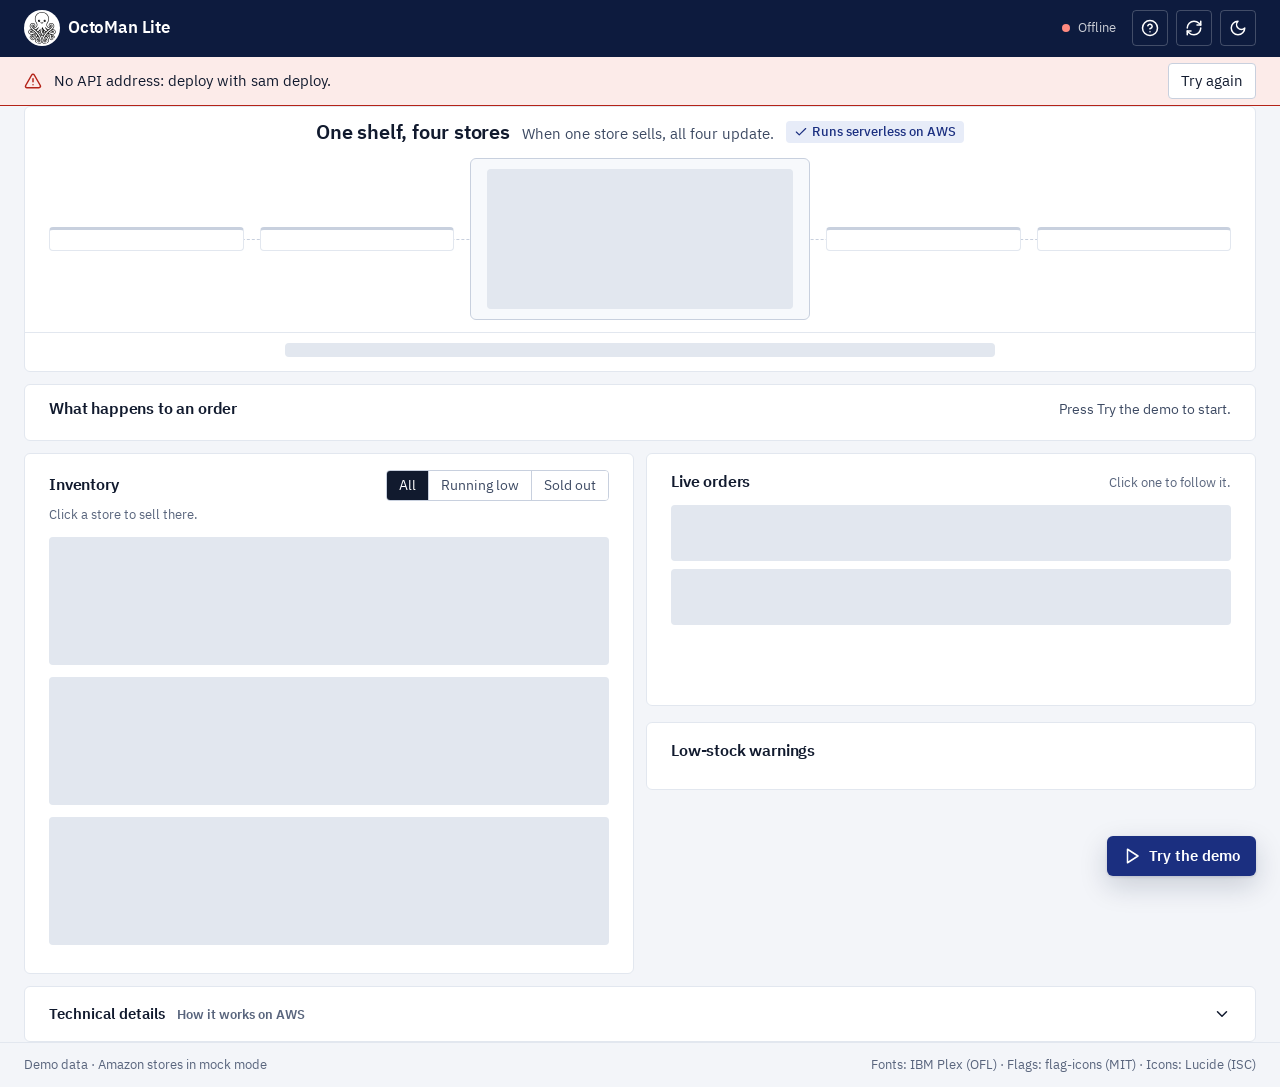
==== commit 91133db0: "Dashboard: much less text The user found the page too wordy. index.html goes from 584 to 347 words, " ====
--- a/dashboard/index.html
+++ b/dashboard/index.html
@@ -51,14 +51,13 @@
       <img src="assets/img/logo.png" alt="" width="36" height="36">
       <span class="brand__name">OctoMan Lite</span>
     </a>
-    <p class="tagline">Sell the same stock on four Amazon stores without ever selling one item twice.</p>
     <div class="topbar__actions">
       <span class="live" id="live" data-state="idle">
         <span class="live__dot" aria-hidden="true"></span>
         <span id="live-text">Connecting…</span>
       </span>
-      <button class="btn btn--quiet" id="how-open" type="button">
-        <svg class="icon" aria-hidden="true"><use href="#i-circle-help"/></svg>Technical details
+      <button class="btn btn--icon" id="how-open" type="button" aria-label="Technical details" title="Technical details">
+        <svg class="icon" aria-hidden="true"><use href="#i-circle-help"/></svg>
       </button>
       <button class="btn btn--icon" id="refresh" type="button" aria-label="Refresh now" title="Refresh now">
         <svg class="icon" aria-hidden="true"><use href="#i-refresh-cw"/></svg>
@@ -74,7 +73,7 @@
 <div class="banner" id="banner" role="alert" hidden>
   <div class="wrap banner__in">
     <svg class="icon" aria-hidden="true"><use href="#i-triangle-alert"/></svg>
-    <p id="banner-text">The store data can't be reached right now.</p>
+    <p id="banner-text">Store data can't be reached.</p>
     <button class="btn" id="banner-retry" type="button">Try again</button>
   </div>
 </div>
@@ -85,7 +84,7 @@
   <section class="hero" aria-labelledby="hero-title">
     <div class="hero__head">
       <h1 id="hero-title">One shelf, four stores</h1>
-      <p class="hero__lede">Every Amazon store sells from the same shelf. When one sells, the other three are told at once.</p>
+      <p class="hero__lede">When one store sells, all four update.</p>
       <p class="hero__aws"><svg class="icon" aria-hidden="true"><use href="#i-check"/></svg>Runs serverless on AWS</p>
     </div>
     <div class="shelf" id="shelf" aria-live="polite">
@@ -104,7 +103,7 @@
   <section class="flow" aria-labelledby="flow-title">
     <div class="section-head">
       <h2 id="flow-title">What happens to an order</h2>
-      <p class="flow__order" id="flow-order">Open "Try the demo" (bottom right) to place an order.</p>
+      <p class="flow__order" id="flow-order">Press Try the demo to start.</p>
     </div>
     <ol class="flow__steps" id="flow-steps"></ol>
   </section>
@@ -120,7 +119,7 @@
           <button type="button" class="segmented__btn" data-filter="out" aria-pressed="false">Sold out</button>
         </div>
       </div>
-      <p class="inventory__hint muted small">Big number: units on the shelf. Below: each Amazon store. Click a store to sell there.</p>
+      <p class="inventory__hint muted small">Click a store to sell there.</p>
       <ul class="products" id="products" aria-busy="true">
         <li class="skeleton skeleton--row" aria-hidden="true"></li>
         <li class="skeleton skeleton--row" aria-hidden="true"></li>
@@ -133,20 +132,20 @@
       <section aria-labelledby="orders-title">
         <div class="section-head">
           <h2 id="orders-title">Live orders</h2>
-          <p class="muted small">Newest first · click one to follow it</p>
+          <p class="muted small">Click one to follow it.</p>
         </div>
         <ul class="orders" id="orders" aria-busy="true">
           <li class="skeleton skeleton--order" aria-hidden="true"></li>
           <li class="skeleton skeleton--order" aria-hidden="true"></li>
         </ul>
-        <p class="empty" id="orders-empty" hidden>No orders yet. Open "Try the demo" (bottom right) to place the first one.</p>
+        <p class="empty" id="orders-empty" hidden>No orders yet.</p>
       </section>
       <section aria-labelledby="alerts-title">
         <div class="section-head">
           <h2 id="alerts-title">Low-stock warnings</h2>
         </div>
         <ul class="alerts" id="alerts"></ul>
-        <p class="empty" id="alerts-empty" hidden>No warnings. Every product is above its warning level.</p>
+        <p class="empty" id="alerts-empty" hidden>No warnings.</p>
       </section>
     </aside>
   </div>
@@ -155,57 +154,60 @@
   <details class="how" id="how">
     <summary>
       <span>Technical details</span>
-      <span class="muted small">How it works on AWS · why it cannot oversell</span>
+      <span class="muted small">How it works on AWS</span>
       <svg class="icon how__chev" aria-hidden="true"><use href="#i-chevron-down"/></svg>
     </summary>
     <div class="how__body">
-      <svg class="arch" viewBox="0 0 960 300" role="img" aria-labelledby="arch-title arch-desc">
-        <title id="arch-title">Architecture</title>
-        <desc id="arch-desc">The browser calls an HTTP API. A Lambda function starts a Step Functions workflow that reserves stock in DynamoDB, converts the total with ECB rates, updates the four Amazon stores in parallel, raises low-stock warnings and saves a receipt to S3.</desc>
-        <g class="arch__box"><rect x="16" y="118" width="120" height="64" rx="4"/><text x="76" y="146">This page</text><text class="arch__cap" x="76" y="166">S3 + CloudFront</text></g>
-        <g class="arch__box"><rect x="176" y="118" width="120" height="64" rx="4"/><text x="236" y="146">HTTP API</text><text class="arch__cap" x="236" y="166">API Gateway</text></g>
-        <g class="arch__box"><rect x="336" y="118" width="120" height="64" rx="4"/><text x="396" y="146">Take the order</text><text class="arch__cap" x="396" y="166">Lambda</text></g>
-        <g class="arch__box arch__box--wide"><rect x="496" y="40" width="448" height="220" rx="4"/><text class="arch__cap" x="720" y="62">Step Functions workflow</text></g>
-        <g class="arch__box"><rect x="516" y="80" width="128" height="52" rx="4"/><text x="580" y="103">Check the shelf</text><text class="arch__cap" x="580" y="121">DynamoDB</text></g>
-        <g class="arch__box"><rect x="656" y="80" width="128" height="52" rx="4"/><text x="720" y="103">Convert to $</text><text class="arch__cap" x="720" y="121">ECB rates</text></g>
-        <g class="arch__box"><rect x="796" y="80" width="128" height="52" rx="4"/><text x="860" y="103">Update 4 stores</text><text class="arch__cap" x="860" y="121">in parallel</text></g>
-        <g class="arch__box"><rect x="516" y="188" width="128" height="52" rx="4"/><text x="580" y="211">Blocked</text><text class="arch__cap" x="580" y="229">if not enough</text></g>
-        <g class="arch__box"><rect x="656" y="188" width="128" height="52" rx="4"/><text x="720" y="211">Low-stock</text><text class="arch__cap" x="720" y="229">DynamoDB</text></g>
-        <g class="arch__box"><rect x="796" y="188" width="128" height="52" rx="4"/><text x="860" y="211">Receipt</text><text class="arch__cap" x="860" y="229">S3</text></g>
-        <g class="arch__lines">
-          <path d="M136 150 H176 M296 150 H336 M456 150 H496 M644 106 H656 M784 106 H796 M580 132 V188 M860 132 V160 H720 V188 M784 214 H796"/>
-        </g>
-      </svg>
-      <h3>Each step and the AWS service behind it</h3>
+      <p class="arch-hint muted small">Scroll sideways to see the whole diagram.</p>
+      <div class="arch-scroll" tabindex="0" role="region" aria-label="Architecture diagram, scrolls sideways on small screens">
+        <svg class="arch" viewBox="0 0 960 336" role="img" aria-labelledby="arch-title arch-desc">
+          <title id="arch-title">Architecture</title>
+          <desc id="arch-desc">The browser calls an HTTP API. A Lambda function starts a Step Functions workflow that reserves stock in DynamoDB, updates the four Amazon stores in parallel, converts the total with ECB rates, raises low-stock warnings and saves a receipt to S3.</desc>
+          <g class="arch__box"><rect x="16" y="122" width="120" height="92" rx="4"/><image href="assets/img/aws/s3.png" x="48" y="136" width="24" height="24" aria-hidden="true"/><image href="assets/img/aws/cloudfront.png" x="80" y="136" width="24" height="24" aria-hidden="true"/><text x="76" y="182">This page</text><text class="arch__cap" x="76" y="200">S3 + CloudFront</text></g>
+          <g class="arch__box"><rect x="176" y="122" width="120" height="92" rx="4"/><image href="assets/img/aws/api-gateway.png" x="220" y="132" width="32" height="32" aria-hidden="true"/><text x="236" y="182">HTTP API</text><text class="arch__cap" x="236" y="200">API Gateway</text></g>
+          <g class="arch__box"><rect x="336" y="122" width="120" height="92" rx="4"/><image href="assets/img/aws/lambda.png" x="380" y="132" width="32" height="32" aria-hidden="true"/><text x="396" y="182">Take the order</text><text class="arch__cap" x="396" y="200">Lambda</text></g>
+          <g class="arch__box arch__box--wide"><rect x="496" y="24" width="448" height="288" rx="4"/><image href="assets/img/aws/step-functions.png" x="508" y="34" width="24" height="24" aria-hidden="true"/><text class="arch__cap arch__cap--start" x="540" y="51">Step Functions workflow</text></g>
+          <g class="arch__box"><rect x="516" y="72" width="128" height="92" rx="4"/><image href="assets/img/aws/dynamodb.png" x="564" y="82" width="32" height="32" aria-hidden="true"/><text x="580" y="132">Check the shelf</text><text class="arch__cap" x="580" y="150">DynamoDB</text></g>
+          <g class="arch__box"><rect x="656" y="72" width="128" height="92" rx="4"/><image href="assets/img/aws/lambda.png" x="704" y="82" width="32" height="32" aria-hidden="true"/><text x="720" y="132">Update 4 stores</text><text class="arch__cap" x="720" y="150">in parallel</text></g>
+          <g class="arch__box"><rect x="796" y="72" width="128" height="92" rx="4"/><image href="assets/img/aws/lambda.png" x="844" y="82" width="32" height="32" aria-hidden="true"/><text x="860" y="132">Convert to $</text><text class="arch__cap" x="860" y="150">Lambda + ECB rates</text></g>
+          <g class="arch__box"><rect x="516" y="200" width="128" height="92" rx="4"/><text x="580" y="240">Blocked</text><text class="arch__cap" x="580" y="258">if not enough</text></g>
+          <g class="arch__box"><rect x="656" y="200" width="128" height="92" rx="4"/><image href="assets/img/aws/dynamodb.png" x="704" y="210" width="32" height="32" aria-hidden="true"/><text x="720" y="260">Low-stock</text><text class="arch__cap" x="720" y="278">DynamoDB</text></g>
+          <g class="arch__box"><rect x="796" y="200" width="128" height="92" rx="4"/><image href="assets/img/aws/s3.png" x="844" y="210" width="32" height="32" aria-hidden="true"/><text x="860" y="260">Receipt</text><text class="arch__cap" x="860" y="278">S3</text></g>
+          <g class="arch__lines">
+            <path d="M136 168 H176 M296 168 H336 M456 168 H496 M644 118 H656 M784 118 H796 M580 164 V200 M860 164 V182 H720 V200 M784 246 H796"/>
+          </g>
+        </svg>
+      </div>
+      <h3>Steps and AWS services</h3>
       <table class="steps-table">
         <thead><tr><th scope="col">Step on the page</th><th scope="col">AWS service</th><th scope="col">What it does</th></tr></thead>
         <tbody>
-          <tr><td>Order arrives</td><td>API Gateway (HTTP API) + Lambda</td><td>Checks the order and starts the Step Functions workflow; the order id is the execution name, so a repeat cannot run twice.</td></tr>
-          <tr><td>Check the shelf</td><td>DynamoDB transaction</td><td>Takes the units off the shelf only if enough are left, and records the order, in one all-or-nothing step.</td></tr>
-          <tr><td>Convert to dollars</td><td>Lambda + ECB reference rates</td><td>Converts the local price to US dollars with the European Central Bank's daily rates.</td></tr>
-          <tr><td>Update all 4 stores</td><td>Step Functions Parallel state</td><td>Pushes the new quantity to the four Amazon stores at the same time (mock mode: the Amazon Selling Partner API request is built, not sent).</td></tr>
-          <tr><td>Low-stock warning</td><td>DynamoDB (direct from Step Functions)</td><td>Writes a warning when a product falls below its warning level.</td></tr>
-          <tr><td>Save receipt</td><td>Lambda + S3</td><td>Stores a receipt file and marks the order as sold.</td></tr>
+          <tr><td>Order arrives</td><td>API Gateway + Lambda</td><td>Starts the workflow. A repeat cannot run twice.</td></tr>
+          <tr><td>Check the shelf</td><td>DynamoDB transaction</td><td>Takes units only if enough are left.</td></tr>
+          <tr><td>Update all 4 stores</td><td>Step Functions Parallel state</td><td>All four stores at once (mock mode).</td></tr>
+          <tr><td>Convert to dollars</td><td>Lambda + ECB rates</td><td>Today's European Central Bank rate.</td></tr>
+          <tr><td>Low-stock warning</td><td>DynamoDB</td><td>Warns below the warning level.</td></tr>
+          <tr><td>Save receipt</td><td>Lambda + S3</td><td>Stores a receipt, marks the order sold.</td></tr>
         </tbody>
       </table>
       <div class="how__cols">
         <div>
           <h3>Why it cannot oversell</h3>
           <ul class="ticks">
-            <li>The shelf is one number in one database row. Every store sells from it; none keeps its own copy.</li>
-            <li>“Check there is enough” and “take it off the shelf” happen in one step that the database does all at once, so two orders can't both take the last one.</li>
-            <li>An order that asks for more than is left is stopped at that step and recorded as blocked. Nothing is sold.</li>
+            <li>One shelf number. No store keeps its own copy.</li>
+            <li>Checking and taking are one database step, so two orders cannot both get the last item.</li>
+            <li>An order that is too big is blocked. Nothing is sold.</li>
           </ul>
         </div>
         <div>
           <h3>About this demo</h3>
           <ul class="ticks">
-            <li>Products and orders are made-up demo data.</li>
-            <li>The Amazon stores run in mock mode: the real Amazon Selling Partner API request is built but not sent, so no Amazon seller account is involved.</li>
-            <li>Every part is serverless and pay-per-use: it costs nothing while nobody is ordering.</li>
+            <li>Made-up products and orders.</li>
+            <li>Amazon requests are built but never sent (mock mode). No Amazon seller account is involved.</li>
+            <li>Costs nothing while nobody orders.</li>
           </ul>
           <p class="how__links">
-            <a href="https://github.com/anxious956/octoman-lite-hackathon" rel="noopener" target="_blank">Source code and setup guide<svg class="icon" aria-hidden="true"><use href="#i-external-link"/></svg></a>
+            <a href="https://github.com/anxious956/octoman-lite-hackathon" rel="noopener" target="_blank">Source code<svg class="icon" aria-hidden="true"><use href="#i-external-link"/></svg></a>
           </p>
         </div>
       </div>
@@ -215,7 +217,7 @@
 
 <footer class="foot">
   <div class="wrap foot__in">
-    <span>OctoMan Lite · runs serverless on AWS · demo data · Amazon stores in mock mode</span>
+    <span>Demo data · Amazon stores in mock mode</span>
     <span>Fonts: IBM Plex (OFL) · Flags: flag-icons (MIT) · Icons: Lucide (ISC)</span>
   </div>
 </footer>
@@ -229,31 +231,30 @@
         <svg class="icon" aria-hidden="true"><use href="#i-x"/></svg>
       </button>
     </div>
-    <p class="demo__hint" id="try-hint">Each button places real orders and picks a product for you.</p>
     <div class="tryit__grid" id="tryit">
       <button class="story" type="button" data-scenario="sell">
         <svg class="icon" aria-hidden="true"><use href="#i-shopping-bag"/></svg>
         <span class="story__title">A customer in Germany buys one</span>
-        <span class="story__text">Shelf drops by one, all stores follow.</span>
+        <span class="story__text">All four stores update.</span>
       </button>
       <button class="story" type="button" data-scenario="low">
         <svg class="icon" aria-hidden="true"><use href="#i-triangle-alert"/></svg>
         <span class="story__title">Sell until stock runs low</span>
-        <span class="story__text">Takes a product below its warning level.</span>
+        <span class="story__text">Triggers a warning.</span>
       </button>
       <button class="story" type="button" data-scenario="race">
         <svg class="icon" aria-hidden="true"><use href="#i-users"/></svg>
         <span class="story__title">Two customers, one last item</span>
-        <span class="story__text">Both order at once. Only one gets it.</span>
+        <span class="story__text">Only one gets it.</span>
       </button>
       <button class="story" type="button" data-scenario="oversell">
         <svg class="icon" aria-hidden="true"><use href="#i-ban"/></svg>
         <span class="story__title">Someone orders more than we have</span>
-        <span class="story__text">Blocked before anything is sold.</span>
+        <span class="story__text">Blocked, nothing sold.</span>
       </button>
     </div>
     <div class="restock-confirm" id="restock-confirm" role="group" aria-labelledby="restock-q" hidden>
-      <p id="restock-q">Put all products back on the shelf and clear the order list? Anyone else using the demo will see it reset.</p>
+      <p id="restock-q">Restock everything and clear the orders? Others using the demo will see it too.</p>
       <div class="restock-confirm__actions">
         <button class="btn btn--quiet" id="restock-no" type="button">Cancel</button>
         <button class="btn btn--brand" id="restock-yes" type="button">Yes, restock</button>
--- a/dashboard/assets/app.css
+++ b/dashboard/assets/app.css
@@ -136,7 +136,6 @@
 /* ── top bar ─────────────────────────────────────────────────────── */
 .topbar { position: sticky; top: 0; z-index: 20; background: var(--navy); color: #fff; border-bottom: 1px solid var(--navy); }
 .topbar .brand { color: #fff; }
-.topbar .tagline { color: rgba(255, 255, 255, 0.78); }
 .topbar .live { color: rgba(255, 255, 255, 0.78); }
 .topbar .btn { background: transparent; color: #fff; border-color: var(--navy-line); }
 .topbar .btn:hover { border-color: #fff; }
@@ -144,11 +143,10 @@
 .topbar .btn--quiet:hover { border-color: var(--navy-line); color: #fff; }
 .topbar :focus-visible { outline-color: #fff; }
 .brand img { background: #fff; border-radius: 50%; padding: 2px; }
-.topbar__in { height: var(--topbar); display: grid; grid-template-columns: auto 1fr auto; align-items: center; gap: var(--s5); }
+.topbar__in { height: var(--topbar); display: grid; grid-template-columns: auto 1fr; align-items: center; gap: var(--s5); }
 .brand { display: inline-flex; align-items: center; gap: var(--s2); color: var(--ink); text-decoration: none; }
 .brand__name { font-weight: 600; font-size: 17px; letter-spacing: -0.01em; }
-.tagline { color: var(--ink-2); white-space: nowrap; overflow: hidden; text-overflow: ellipsis; }
-.topbar__actions { display: flex; align-items: center; gap: var(--s2); }
+.topbar__actions { display: flex; align-items: center; justify-content: end; gap: var(--s2); }
 .live { display: inline-flex; align-items: center; gap: var(--s2); margin-right: var(--s2); color: var(--ink-3); font-size: 13px; white-space: nowrap; }
 .live__dot { width: 8px; height: 8px; border-radius: 50%; background: var(--ink-3); }
 .live[data-state="ok"] .live__dot { background: #5fd38d; }
@@ -282,7 +280,6 @@
 /* ── try it ──────────────────────────────────────────────────────── */
 .tryit__aside { display: flex; align-items: center; gap: var(--s3); flex-wrap: wrap; justify-content: flex-end; }
 .tryit__aside .btn { min-height: 32px; }
-.tryit.is-soldout #try-hint { color: var(--ink); font-weight: 500; }
 .restock-confirm { display: flex; align-items: center; gap: var(--s3); flex-wrap: wrap; margin-bottom: var(--s3);
   padding: var(--s3); border: 1px solid var(--brand); border-radius: var(--r); background: var(--brand-tint); }
 .restock-confirm p { flex: 1; min-width: 240px; }
@@ -382,6 +379,7 @@
 .alert { display: grid; grid-template-columns: 32px 1fr auto; gap: var(--s3); align-items: center; padding: var(--s2) 0; border-top: 1px solid var(--rule); }
 .alert:first-child { border-top: 0; }
 .alert__img { width: 32px; height: 32px; border-radius: var(--r); background: var(--tile); }
+.shelf__img, .product__img, .order__img, .alert__img { object-fit: cover; }
 .alert__what { font-weight: 500; line-height: 1.3; }
 .alert__why { font-size: 13px; color: var(--ink-3); }
 
@@ -393,11 +391,19 @@
 .how__chev { margin-left: auto; align-self: center; transition: transform 200ms ease; }
 .how[open] .how__chev { transform: rotate(180deg); }
 .how__body { padding: 0 var(--s5) var(--s5); border-top: 1px solid var(--rule); }
-.arch { width: 100%; height: auto; margin: var(--s4) 0; }
+.arch-scroll { overflow-x: auto; margin: var(--s4) 0; }
+.arch { display: block; width: 100%; height: auto; }
+.arch-hint { display: none; margin: var(--s4) 0 0; }
+@media (max-width: 719px) {
+  .arch { min-width: 680px; }
+  .arch-hint { display: block; }
+  .arch-scroll { margin-top: var(--s2); }
+}
 .arch__box rect { fill: var(--sunken); stroke: var(--rule-strong); stroke-width: 1; }
 .arch__box--wide rect { fill: none; stroke-dasharray: 4 4; }
 .arch text { fill: var(--ink); font: 500 14px var(--sans); text-anchor: middle; }
 .arch .arch__cap { fill: var(--ink-3); font: 400 12px var(--sans); }
+.arch .arch__cap--start { text-anchor: start; }
 .arch__lines path { fill: none; stroke: var(--ink-3); stroke-width: 1.5; }
 .how__cols { display: grid; grid-template-columns: 1fr 1fr; gap: var(--s6); }
 .ticks { margin: 0; padding-left: 1.1em; color: var(--ink-2); display: grid; gap: var(--s2); }
@@ -428,7 +434,6 @@
   .shelf { grid-template-columns: 1fr 1fr; }
   .shelf__core { grid-column: 1 / -1; order: -1; }
   .shelf::before { display: none; }
-  .tagline { display: none; }
   .topbar__in { grid-template-columns: auto 1fr; }
   .topbar__actions { justify-content: end; }
 }
@@ -482,8 +487,6 @@
   padding: var(--s3) var(--s4) var(--s4);
 }
 .demo__head { display: flex; align-items: center; justify-content: space-between; }
-.demo__hint { color: var(--ink-3); font-size: 13px; margin: var(--s1) 0 var(--s3); }
-.demo.is-soldout .demo__hint { color: var(--ink); font-weight: 500; }
 .demo .tryit__grid { grid-template-columns: 1fr; gap: var(--s2); }
 .demo__restock { width: 100%; margin-top: var(--s3); }
 .demo .restock-confirm { margin: var(--s3) 0 0; }
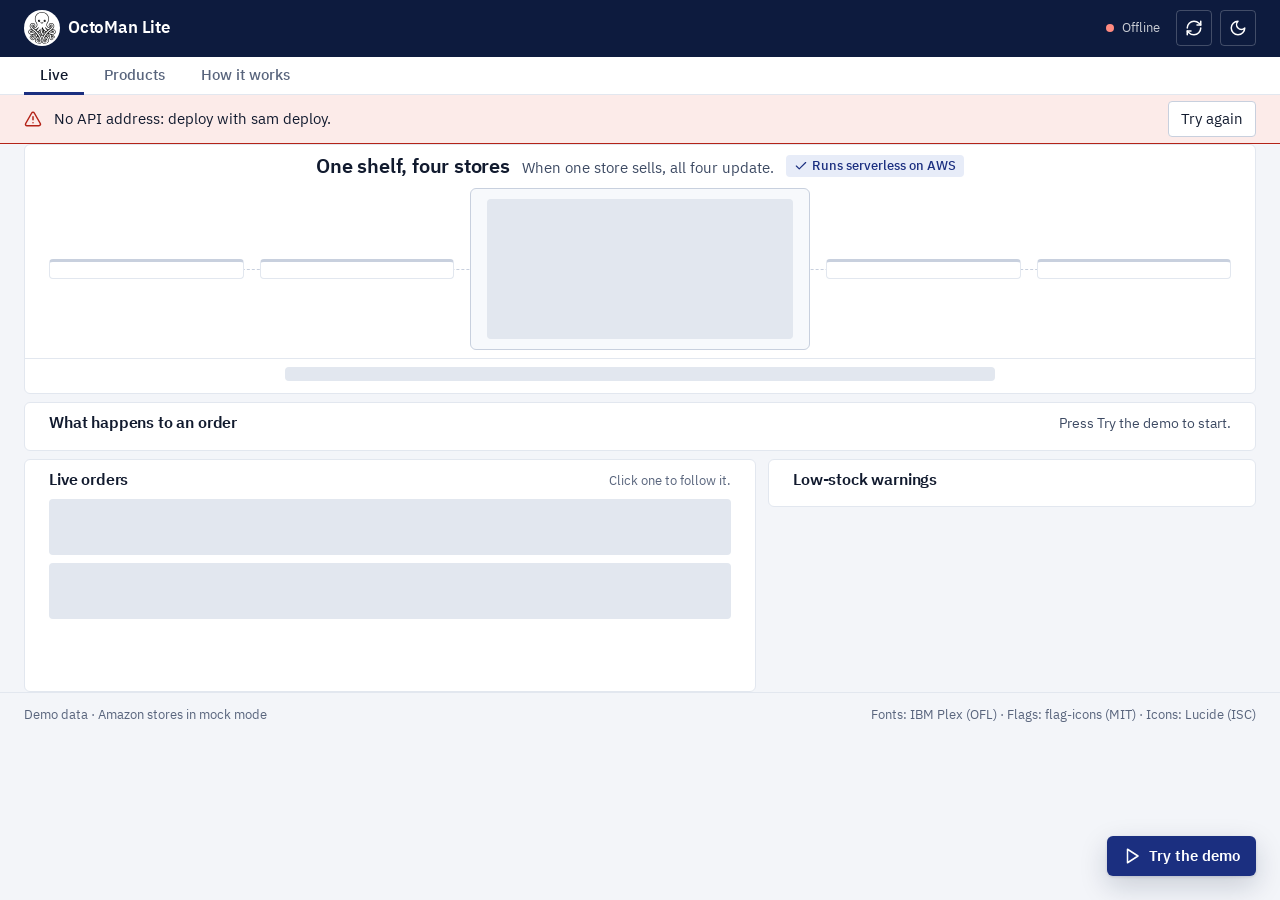
==== commit dc5e7e31: "Dashboard: three tabs (Live, Products, How it works) The one long page is split into three views of " ====
--- a/dashboard/index.html
+++ b/dashboard/index.html
@@ -56,9 +56,6 @@
         <span class="live__dot" aria-hidden="true"></span>
         <span id="live-text">Connecting…</span>
       </span>
-      <button class="btn btn--icon" id="how-open" type="button" aria-label="Technical details" title="Technical details">
-        <svg class="icon" aria-hidden="true"><use href="#i-circle-help"/></svg>
-      </button>
       <button class="btn btn--icon" id="refresh" type="button" aria-label="Refresh now" title="Refresh now">
         <svg class="icon" aria-hidden="true"><use href="#i-refresh-cw"/></svg>
       </button>
@@ -69,6 +66,16 @@
     </div>
   </div>
 </header>
+
+<nav class="tabbar" aria-label="Views">
+  <div class="wrap">
+    <div class="tabs" role="tablist" id="tabs">
+      <button class="tab" type="button" role="tab" id="tab-live" data-tab="live" aria-controls="panel-live" aria-selected="true">Live</button>
+      <button class="tab" type="button" role="tab" id="tab-products" data-tab="products" aria-controls="panel-products" aria-selected="false" tabindex="-1">Products</button>
+      <button class="tab" type="button" role="tab" id="tab-how" data-tab="how" aria-controls="panel-how" aria-selected="false" tabindex="-1">How it works</button>
+    </div>
+  </div>
+</nav>
 
 <div class="banner" id="banner" role="alert" hidden>
   <div class="wrap banner__in">
@@ -80,55 +87,37 @@
 
 <main id="main" class="wrap">
 
-  <!-- 1. The idea, as a picture: one shelf in the middle, two shops on each side. -->
-  <section class="hero" aria-labelledby="hero-title">
-    <div class="hero__head">
-      <h1 id="hero-title">One shelf, four stores</h1>
-      <p class="hero__lede">When one store sells, all four update.</p>
-      <p class="hero__aws"><svg class="icon" aria-hidden="true"><use href="#i-check"/></svg>Runs serverless on AWS</p>
-    </div>
-    <div class="shelf" id="shelf" aria-live="polite">
-      <div class="shop" data-market="AMAZON_US"></div>
-      <div class="shop" data-market="AMAZON_UK"></div>
-      <figure class="shelf__core" id="shelf-core">
-        <div class="skeleton skeleton--shelf" aria-hidden="true"></div>
-      </figure>
-      <div class="shop" data-market="AMAZON_DE"></div>
-      <div class="shop" data-market="AMAZON_TR"></div>
-    </div>
-    <p class="summary" id="summary"><span class="skeleton skeleton--line" aria-hidden="true"></span></p>
-  </section>
-
-  <!-- 2. Where the focused order is in the workflow. -->
-  <section class="flow" aria-labelledby="flow-title">
-    <div class="section-head">
-      <h2 id="flow-title">What happens to an order</h2>
-      <p class="flow__order" id="flow-order">Press Try the demo to start.</p>
-    </div>
-    <ol class="flow__steps" id="flow-steps"></ol>
-  </section>
-
-  <!-- 4. Working area: inventory on the left, what just happened on the right. -->
-  <div class="cols">
-    <section class="inventory" aria-labelledby="inv-title">
+  <div class="panel" id="panel-live" role="tabpanel" aria-labelledby="tab-live" tabindex="0">
+    <!-- 1. The idea, as a picture: one shelf in the middle, two shops on each side. -->
+    <section class="hero" aria-labelledby="hero-title">
+      <div class="hero__head">
+        <h1 id="hero-title">One shelf, four stores</h1>
+        <p class="hero__lede">When one store sells, all four update.</p>
+        <p class="hero__aws"><svg class="icon" aria-hidden="true"><use href="#i-check"/></svg>Runs serverless on AWS</p>
+      </div>
+      <div class="shelf" id="shelf" aria-live="polite">
+        <div class="shop" data-market="AMAZON_US"></div>
+        <div class="shop" data-market="AMAZON_UK"></div>
+        <figure class="shelf__core" id="shelf-core">
+          <div class="skeleton skeleton--shelf" aria-hidden="true"></div>
+        </figure>
+        <div class="shop" data-market="AMAZON_DE"></div>
+        <div class="shop" data-market="AMAZON_TR"></div>
+      </div>
+      <p class="summary" id="summary"><span class="skeleton skeleton--line" aria-hidden="true"></span></p>
+    </section>
+
+    <!-- 2. Where the focused order is in the workflow. -->
+    <section class="flow" aria-labelledby="flow-title">
       <div class="section-head">
-        <h2 id="inv-title">Inventory</h2>
-        <div class="segmented" role="group" aria-label="Show products">
-          <button type="button" class="segmented__btn" data-filter="all" aria-pressed="true">All</button>
-          <button type="button" class="segmented__btn" data-filter="low" aria-pressed="false">Running low</button>
-          <button type="button" class="segmented__btn" data-filter="out" aria-pressed="false">Sold out</button>
-        </div>
-      </div>
-      <p class="inventory__hint muted small">Click a store to sell there.</p>
-      <ul class="products" id="products" aria-busy="true">
-        <li class="skeleton skeleton--row" aria-hidden="true"></li>
-        <li class="skeleton skeleton--row" aria-hidden="true"></li>
-        <li class="skeleton skeleton--row" aria-hidden="true"></li>
-      </ul>
-      <p class="empty" id="products-empty" hidden></p>
-    </section>
-
-    <aside class="activity" aria-label="Live activity">
+        <h2 id="flow-title">What happens to an order</h2>
+        <p class="flow__order" id="flow-order">Press Try the demo to start.</p>
+      </div>
+      <ol class="flow__steps" id="flow-steps"></ol>
+    </section>
+
+    <!-- What just happened: orders and warnings side by side. -->
+    <div class="activity">
       <section aria-labelledby="orders-title">
         <div class="section-head">
           <h2 id="orders-title">Live orders</h2>
@@ -147,72 +136,88 @@
         <ul class="alerts" id="alerts"></ul>
         <p class="empty" id="alerts-empty" hidden>No warnings.</p>
       </section>
-    </aside>
-  </div>
-
-  <!-- 5. For the curious (and the judges). -->
-  <details class="how" id="how">
-    <summary>
-      <span>Technical details</span>
-      <span class="muted small">How it works on AWS</span>
-      <svg class="icon how__chev" aria-hidden="true"><use href="#i-chevron-down"/></svg>
-    </summary>
-    <div class="how__body">
-      <p class="arch-hint muted small">Scroll sideways to see the whole diagram.</p>
-      <div class="arch-scroll" tabindex="0" role="region" aria-label="Architecture diagram, scrolls sideways on small screens">
-        <svg class="arch" viewBox="0 0 960 336" role="img" aria-labelledby="arch-title arch-desc">
-          <title id="arch-title">Architecture</title>
-          <desc id="arch-desc">The browser calls an HTTP API. A Lambda function starts a Step Functions workflow that reserves stock in DynamoDB, updates the four Amazon stores in parallel, converts the total with ECB rates, raises low-stock warnings and saves a receipt to S3.</desc>
-          <g class="arch__box"><rect x="16" y="122" width="120" height="92" rx="4"/><image href="assets/img/aws/s3.png" x="48" y="136" width="24" height="24" aria-hidden="true"/><image href="assets/img/aws/cloudfront.png" x="80" y="136" width="24" height="24" aria-hidden="true"/><text x="76" y="182">This page</text><text class="arch__cap" x="76" y="200">S3 + CloudFront</text></g>
-          <g class="arch__box"><rect x="176" y="122" width="120" height="92" rx="4"/><image href="assets/img/aws/api-gateway.png" x="220" y="132" width="32" height="32" aria-hidden="true"/><text x="236" y="182">HTTP API</text><text class="arch__cap" x="236" y="200">API Gateway</text></g>
-          <g class="arch__box"><rect x="336" y="122" width="120" height="92" rx="4"/><image href="assets/img/aws/lambda.png" x="380" y="132" width="32" height="32" aria-hidden="true"/><text x="396" y="182">Take the order</text><text class="arch__cap" x="396" y="200">Lambda</text></g>
-          <g class="arch__box arch__box--wide"><rect x="496" y="24" width="448" height="288" rx="4"/><image href="assets/img/aws/step-functions.png" x="508" y="34" width="24" height="24" aria-hidden="true"/><text class="arch__cap arch__cap--start" x="540" y="51">Step Functions workflow</text></g>
-          <g class="arch__box"><rect x="516" y="72" width="128" height="92" rx="4"/><image href="assets/img/aws/dynamodb.png" x="564" y="82" width="32" height="32" aria-hidden="true"/><text x="580" y="132">Check the shelf</text><text class="arch__cap" x="580" y="150">DynamoDB</text></g>
-          <g class="arch__box"><rect x="656" y="72" width="128" height="92" rx="4"/><image href="assets/img/aws/lambda.png" x="704" y="82" width="32" height="32" aria-hidden="true"/><text x="720" y="132">Update 4 stores</text><text class="arch__cap" x="720" y="150">in parallel</text></g>
-          <g class="arch__box"><rect x="796" y="72" width="128" height="92" rx="4"/><image href="assets/img/aws/lambda.png" x="844" y="82" width="32" height="32" aria-hidden="true"/><text x="860" y="132">Convert to $</text><text class="arch__cap" x="860" y="150">Lambda + ECB rates</text></g>
-          <g class="arch__box"><rect x="516" y="200" width="128" height="92" rx="4"/><text x="580" y="240">Blocked</text><text class="arch__cap" x="580" y="258">if not enough</text></g>
-          <g class="arch__box"><rect x="656" y="200" width="128" height="92" rx="4"/><image href="assets/img/aws/dynamodb.png" x="704" y="210" width="32" height="32" aria-hidden="true"/><text x="720" y="260">Low-stock</text><text class="arch__cap" x="720" y="278">DynamoDB</text></g>
-          <g class="arch__box"><rect x="796" y="200" width="128" height="92" rx="4"/><image href="assets/img/aws/s3.png" x="844" y="210" width="32" height="32" aria-hidden="true"/><text x="860" y="260">Receipt</text><text class="arch__cap" x="860" y="278">S3</text></g>
-          <g class="arch__lines">
-            <path d="M136 168 H176 M296 168 H336 M456 168 H496 M644 118 H656 M784 118 H796 M580 164 V200 M860 164 V182 H720 V200 M784 246 H796"/>
-          </g>
-        </svg>
-      </div>
-      <h3>Steps and AWS services</h3>
-      <table class="steps-table">
-        <thead><tr><th scope="col">Step on the page</th><th scope="col">AWS service</th><th scope="col">What it does</th></tr></thead>
-        <tbody>
-          <tr><td>Order arrives</td><td>API Gateway + Lambda</td><td>Starts the workflow. A repeat cannot run twice.</td></tr>
-          <tr><td>Check the shelf</td><td>DynamoDB transaction</td><td>Takes units only if enough are left.</td></tr>
-          <tr><td>Update all 4 stores</td><td>Step Functions Parallel state</td><td>All four stores at once (mock mode).</td></tr>
-          <tr><td>Convert to dollars</td><td>Lambda + ECB rates</td><td>Today's European Central Bank rate.</td></tr>
-          <tr><td>Low-stock warning</td><td>DynamoDB</td><td>Warns below the warning level.</td></tr>
-          <tr><td>Save receipt</td><td>Lambda + S3</td><td>Stores a receipt, marks the order sold.</td></tr>
-        </tbody>
-      </table>
-      <div class="how__cols">
-        <div>
-          <h3>Why it cannot oversell</h3>
-          <ul class="ticks">
-            <li>One shelf number. No store keeps its own copy.</li>
-            <li>Checking and taking are one database step, so two orders cannot both get the last item.</li>
-            <li>An order that is too big is blocked. Nothing is sold.</li>
-          </ul>
-        </div>
-        <div>
-          <h3>About this demo</h3>
-          <ul class="ticks">
-            <li>Made-up products and orders.</li>
-            <li>Amazon requests are built but never sent (mock mode). No Amazon seller account is involved.</li>
-            <li>Costs nothing while nobody orders.</li>
-          </ul>
-          <p class="how__links">
-            <a href="https://github.com/anxious956/octoman-lite-hackathon" rel="noopener" target="_blank">Source code<svg class="icon" aria-hidden="true"><use href="#i-external-link"/></svg></a>
-          </p>
-        </div>
-      </div>
-    </div>
-  </details>
+    </div>
+  </div>
+
+  <div class="panel" id="panel-products" role="tabpanel" aria-labelledby="tab-products" tabindex="0" hidden>
+    <section class="inventory" aria-labelledby="inv-title">
+      <div class="section-head">
+        <h2 id="inv-title">Inventory</h2>
+        <div class="segmented" role="group" aria-label="Show products">
+          <button type="button" class="segmented__btn" data-filter="all" aria-pressed="true">All</button>
+          <button type="button" class="segmented__btn" data-filter="low" aria-pressed="false">Running low</button>
+          <button type="button" class="segmented__btn" data-filter="out" aria-pressed="false">Sold out</button>
+        </div>
+      </div>
+      <p class="inventory__hint muted small">Click a store to sell there.</p>
+      <ul class="products" id="products" aria-busy="true">
+        <li class="skeleton skeleton--row" aria-hidden="true"></li>
+        <li class="skeleton skeleton--row" aria-hidden="true"></li>
+        <li class="skeleton skeleton--row" aria-hidden="true"></li>
+      </ul>
+      <p class="empty" id="products-empty" hidden></p>
+    </section>
+  </div>
+
+  <div class="panel" id="panel-how" role="tabpanel" aria-labelledby="tab-how" tabindex="0" hidden>
+    <section class="how">
+      <div class="how__body">
+        <p class="arch-hint muted small">Scroll sideways to see the whole diagram.</p>
+        <div class="arch-scroll" tabindex="0" role="region" aria-label="Architecture diagram, scrolls sideways on small screens">
+          <svg class="arch" viewBox="0 0 960 336" role="img" aria-labelledby="arch-title arch-desc">
+            <title id="arch-title">Architecture</title>
+            <desc id="arch-desc">The browser calls an HTTP API. A Lambda function starts a Step Functions workflow that reserves stock in DynamoDB, updates the four Amazon stores in parallel, converts the total with ECB rates, raises low-stock warnings and saves a receipt to S3.</desc>
+            <g class="arch__box"><rect x="16" y="122" width="120" height="92" rx="4"/><image href="assets/img/aws/s3.png" x="48" y="136" width="24" height="24" aria-hidden="true"/><image href="assets/img/aws/cloudfront.png" x="80" y="136" width="24" height="24" aria-hidden="true"/><text x="76" y="182">This page</text><text class="arch__cap" x="76" y="200">S3 + CloudFront</text></g>
+            <g class="arch__box"><rect x="176" y="122" width="120" height="92" rx="4"/><image href="assets/img/aws/api-gateway.png" x="220" y="132" width="32" height="32" aria-hidden="true"/><text x="236" y="182">HTTP API</text><text class="arch__cap" x="236" y="200">API Gateway</text></g>
+            <g class="arch__box"><rect x="336" y="122" width="120" height="92" rx="4"/><image href="assets/img/aws/lambda.png" x="380" y="132" width="32" height="32" aria-hidden="true"/><text x="396" y="182">Take the order</text><text class="arch__cap" x="396" y="200">Lambda</text></g>
+            <g class="arch__box arch__box--wide"><rect x="496" y="24" width="448" height="288" rx="4"/><image href="assets/img/aws/step-functions.png" x="508" y="34" width="24" height="24" aria-hidden="true"/><text class="arch__cap arch__cap--start" x="540" y="51">Step Functions workflow</text></g>
+            <g class="arch__box"><rect x="516" y="72" width="128" height="92" rx="4"/><image href="assets/img/aws/dynamodb.png" x="564" y="82" width="32" height="32" aria-hidden="true"/><text x="580" y="132">Check the shelf</text><text class="arch__cap" x="580" y="150">DynamoDB</text></g>
+            <g class="arch__box"><rect x="656" y="72" width="128" height="92" rx="4"/><image href="assets/img/aws/lambda.png" x="704" y="82" width="32" height="32" aria-hidden="true"/><text x="720" y="132">Update 4 stores</text><text class="arch__cap" x="720" y="150">in parallel</text></g>
+            <g class="arch__box"><rect x="796" y="72" width="128" height="92" rx="4"/><image href="assets/img/aws/lambda.png" x="844" y="82" width="32" height="32" aria-hidden="true"/><text x="860" y="132">Convert to $</text><text class="arch__cap" x="860" y="150">Lambda + ECB rates</text></g>
+            <g class="arch__box"><rect x="516" y="200" width="128" height="92" rx="4"/><text x="580" y="240">Blocked</text><text class="arch__cap" x="580" y="258">if not enough</text></g>
+            <g class="arch__box"><rect x="656" y="200" width="128" height="92" rx="4"/><image href="assets/img/aws/dynamodb.png" x="704" y="210" width="32" height="32" aria-hidden="true"/><text x="720" y="260">Low-stock</text><text class="arch__cap" x="720" y="278">DynamoDB</text></g>
+            <g class="arch__box"><rect x="796" y="200" width="128" height="92" rx="4"/><image href="assets/img/aws/s3.png" x="844" y="210" width="32" height="32" aria-hidden="true"/><text x="860" y="260">Receipt</text><text class="arch__cap" x="860" y="278">S3</text></g>
+            <g class="arch__lines">
+              <path d="M136 168 H176 M296 168 H336 M456 168 H496 M644 118 H656 M784 118 H796 M580 164 V200 M860 164 V182 H720 V200 M784 246 H796"/>
+            </g>
+          </svg>
+        </div>
+        <h3>Steps and AWS services</h3>
+        <table class="steps-table">
+          <thead><tr><th scope="col">Step on the page</th><th scope="col">AWS service</th><th scope="col">What it does</th></tr></thead>
+          <tbody>
+            <tr><td>Order arrives</td><td>API Gateway + Lambda</td><td>Starts the workflow. A repeat cannot run twice.</td></tr>
+            <tr><td>Check the shelf</td><td>DynamoDB transaction</td><td>Takes units only if enough are left.</td></tr>
+            <tr><td>Update all 4 stores</td><td>Step Functions Parallel state</td><td>All four stores at once (mock mode).</td></tr>
+            <tr><td>Convert to dollars</td><td>Lambda + ECB rates</td><td>Today's European Central Bank rate.</td></tr>
+            <tr><td>Low-stock warning</td><td>DynamoDB</td><td>Warns below the warning level.</td></tr>
+            <tr><td>Save receipt</td><td>Lambda + S3</td><td>Stores a receipt, marks the order sold.</td></tr>
+          </tbody>
+        </table>
+        <div class="how__cols">
+          <div>
+            <h3>Why it cannot oversell</h3>
+            <ul class="ticks">
+              <li>One shelf number. No store keeps its own copy.</li>
+              <li>Checking and taking are one database step, so two orders cannot both get the last item.</li>
+              <li>An order that is too big is blocked. Nothing is sold.</li>
+            </ul>
+          </div>
+          <div>
+            <h3>About this demo</h3>
+            <ul class="ticks">
+              <li>Made-up products and orders.</li>
+              <li>Amazon requests are built but never sent (mock mode). No Amazon seller account is involved.</li>
+              <li>Costs nothing while nobody orders.</li>
+            </ul>
+            <p class="how__links">
+              <a href="https://github.com/anxious956/octoman-lite-hackathon" rel="noopener" target="_blank">Source code<svg class="icon" aria-hidden="true"><use href="#i-external-link"/></svg></a>
+            </p>
+          </div>
+        </div>
+      </div>
+    </section>
+  </div>
 </main>
 
 <footer class="foot">
--- a/dashboard/assets/app.css
+++ b/dashboard/assets/app.css
@@ -159,25 +159,36 @@
 .banner .icon { color: var(--bad); }
 .banner p { flex: 1; }
 
+/* ── tabs: three views of the same live data ────────────────────── */
+.tabbar { position: sticky; top: var(--topbar); z-index: 19; background: var(--surface); border-bottom: 1px solid var(--rule); }
+.tabs { display: flex; gap: var(--s1); }
+.tab { border: 0; background: none; padding: 8px var(--s4); font: 500 15px var(--sans); color: var(--ink-3); cursor: pointer;
+  border-bottom: 3px solid transparent; margin-bottom: -1px; }
+.tab:hover { color: var(--ink); }
+.tab[aria-selected="true"] { color: var(--ink); border-bottom-color: var(--brand); }
+.tab:focus-visible { outline-offset: -2px; }
+
 /* ── page sections ───────────────────────────────────────────────── */
-main { padding-top: var(--s3); padding-bottom: 88px; display: grid; gap: var(--s3); } /* room for the corner demo button */
+main { padding-top: var(--s2); padding-bottom: 88px; } /* room for the corner demo button */
+.panel { display: grid; gap: var(--s2); }
+.panel:focus-visible { outline-offset: 4px; }
 section, .hero, .how { min-width: 0; }
 .section-head { display: flex; align-items: baseline; justify-content: space-between; gap: var(--s4); margin-bottom: var(--s3); }
 .flow .section-head, .tryit .section-head { margin-bottom: var(--s2); }
 .hero, .flow, .tryit, .inventory, .activity > section, .how {
   background: var(--surface); border: 1px solid var(--rule); border-radius: var(--r2);
 }
-.flow, .tryit { padding: var(--s3) var(--s5); }
+.flow, .tryit { padding: var(--s2) var(--s5); }
 
 /* ── hero: one shelf, four shops (mirror-symmetric) ──────────────── */
-.hero { padding: var(--s3) var(--s5) 0; }
+.hero { padding: var(--s2) var(--s5) 0; }
 .hero__head { display: flex; align-items: baseline; justify-content: center; gap: var(--s3); text-align: center; flex-wrap: wrap; }
 .hero__lede { color: var(--ink-2); }
 .hero__aws { display: inline-flex; align-items: center; gap: var(--s1); padding: 1px var(--s2); border-radius: var(--r);
   font-size: 13px; font-weight: 500; color: var(--brand); background: var(--brand-tint); }
 .hero__aws .icon { width: 14px; height: 14px; }
 .shelf {
-  position: relative; margin-top: var(--s3);
+  position: relative; margin-top: var(--s2);
   display: grid; grid-template-columns: 1fr 1fr minmax(340px, 1.5fr) 1fr 1fr; gap: var(--s4); align-items: center;
 }
 /* The "wires" from the shelf to the shops: one hairline across, centred. */
@@ -189,7 +200,7 @@
 
 .shop {
   background: var(--surface); border: 1px solid var(--rule); border-top: 3px solid var(--rule-strong);
-  border-radius: var(--r); padding: 10px var(--s2); text-align: center;
+  border-radius: var(--r); padding: 8px var(--s2); text-align: center;
   display: grid; align-content: start; justify-items: center; gap: 2px;
   transition: background-color 280ms ease, border-color 280ms ease;
 }
@@ -219,7 +230,7 @@
 .shelf__meta { margin-left: auto; display: flex; align-items: center; gap: var(--s2); flex-wrap: wrap; align-self: center; }
 
 .summary {
-  margin: var(--s3) calc(-1 * var(--s5)) 0; padding: var(--s2) var(--s5);
+  margin: var(--s2) calc(-1 * var(--s5)) 0; padding: 6px var(--s5);
   border-top: 1px solid var(--rule); text-align: center; color: var(--ink-2);
 }
 .summary b { color: var(--ink); font-weight: 600; font-family: var(--mono); }
@@ -296,11 +307,11 @@
 .story:hover:not(:disabled) { border-color: var(--brand); }
 .story:disabled { opacity: 0.45; cursor: not-allowed; }
 
-/* ── columns ─────────────────────────────────────────────────────── */
-.cols { display: grid; grid-template-columns: minmax(0, 1fr) minmax(0, 1fr); gap: var(--s3); align-items: start; }
+/* ── live: orders and warnings side by side ──────────────────────── */
+.activity { display: grid; grid-template-columns: minmax(0, 3fr) minmax(0, 2fr); gap: var(--s3); align-items: start; }
+.activity > section { padding: var(--s2) var(--s5); }
+.activity .section-head { margin-bottom: var(--s2); }
 .inventory { padding: var(--s4) var(--s5); }
-.activity { position: sticky; top: calc(var(--topbar) + var(--s4)); display: grid; gap: var(--s4); }
-.activity > section { padding: var(--s4) var(--s5); }
 
 .segmented { display: inline-flex; border: 1px solid var(--rule-strong); border-radius: var(--r); overflow: hidden; }
 .segmented__btn { border: 0; border-left: 1px solid var(--rule-strong); background: var(--surface); padding: 4px var(--s3); font-size: 14px; cursor: pointer; color: var(--ink-2); }
@@ -358,7 +369,7 @@
 .order { border-top: 1px solid var(--rule); }
 .order:first-child { border-top: 0; }
 .order__btn { width: 100%; display: grid; grid-template-columns: 40px 1fr auto; gap: var(--s3); align-items: center;
-  padding: var(--s3) var(--s2); border: 0; border-left: 3px solid transparent; background: transparent; text-align: left; cursor: pointer; }
+  padding: 10px var(--s2); border: 0; border-left: 3px solid transparent; background: transparent; text-align: left; cursor: pointer; }
 .order__btn:hover { background: var(--sunken); }
 .order.is-focused .order__btn { background: var(--sunken); border-left-color: var(--ink-2); }
 .order.is-blocked .order__btn { border-left-color: var(--bad); }
@@ -386,11 +397,7 @@
 .empty { color: var(--ink-3); padding: var(--s3) 0; }
 
 /* ── how it works ────────────────────────────────────────────────── */
-.how summary { list-style: none; display: flex; align-items: baseline; gap: var(--s3); padding: var(--s4) var(--s5); cursor: pointer; font-weight: 600; }
-.how summary::-webkit-details-marker { display: none; }
-.how__chev { margin-left: auto; align-self: center; transition: transform 200ms ease; }
-.how[open] .how__chev { transform: rotate(180deg); }
-.how__body { padding: 0 var(--s5) var(--s5); border-top: 1px solid var(--rule); }
+.how__body { padding: var(--s2) var(--s5) var(--s5); }
 .arch-scroll { overflow-x: auto; margin: var(--s4) 0; }
 .arch { display: block; width: 100%; height: auto; }
 .arch-hint { display: none; margin: var(--s4) 0 0; }
@@ -438,8 +445,7 @@
   .topbar__actions { justify-content: end; }
 }
 @media (max-width: 900px) {
-  .cols { grid-template-columns: 1fr; }
-  .activity { position: static; order: -1; }
+  .activity { grid-template-columns: 1fr; }
   .orders { max-height: 420px; }
   .flow__steps { grid-template-columns: repeat(3, 1fr); row-gap: var(--s4); }
   .step:nth-child(4)::before { display: none; }
@@ -452,7 +458,8 @@
   .hero, .flow, .tryit, .inventory, .activity > section { padding-left: var(--s4); padding-right: var(--s4); }
   .summary { margin-left: calc(-1 * var(--s4)); margin-right: calc(-1 * var(--s4)); }
   .live #live-text { display: none; }
-  .topbar .btn--quiet { display: none; }
+  .tabs { gap: 0; }
+  .tab { flex: 1 1 0; padding: 10px var(--s2); text-align: center; }
   .shelf__core { grid-template-columns: 72px 1fr; }
   .shelf__img { width: 72px; height: 72px; }
   .shelf__num { font-size: 44px; }
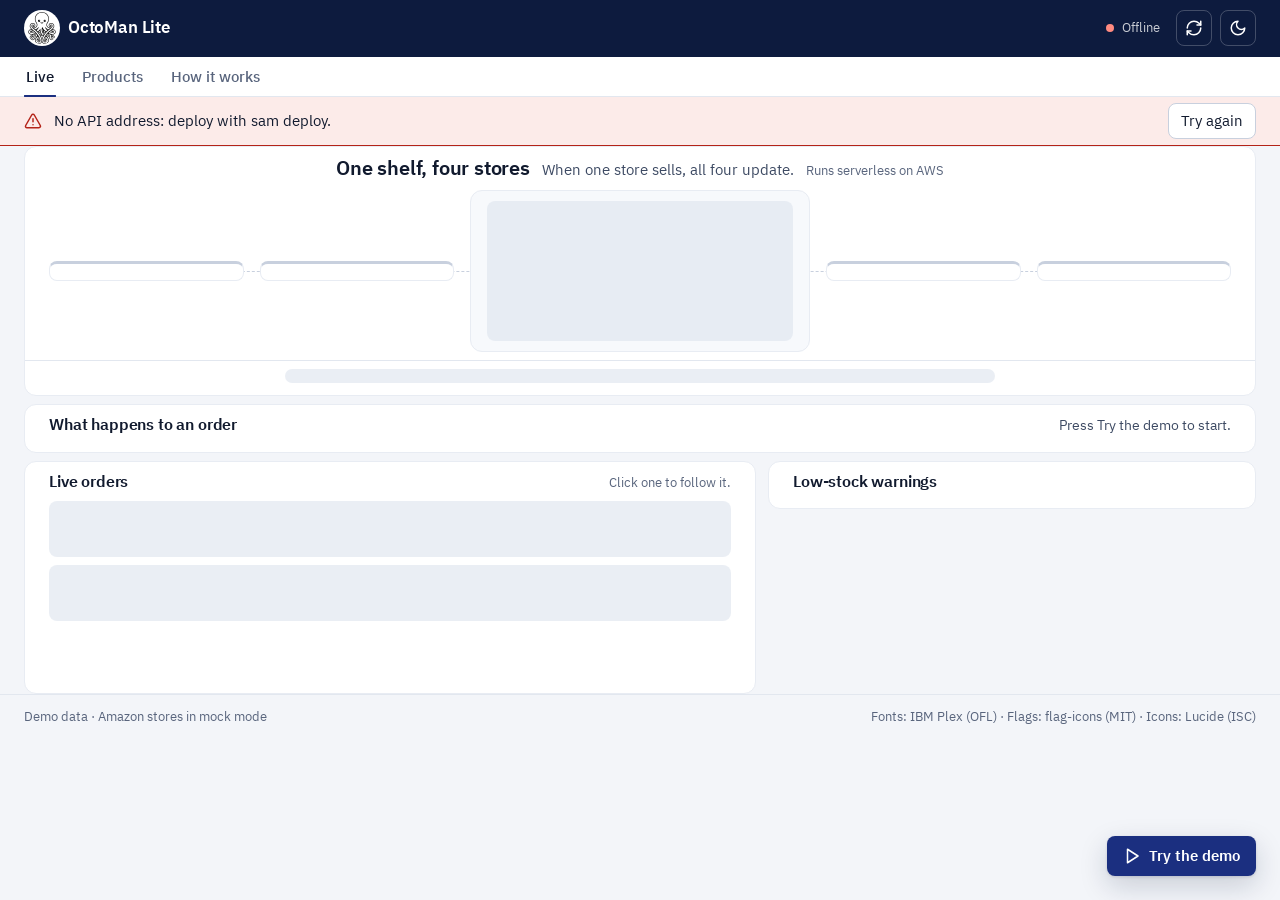
==== commit 8791ca9f: "Dashboard: softer look and purposeful motion From the user's feedback that boxed labels look generat" ====
--- a/dashboard/index.html
+++ b/dashboard/index.html
@@ -73,6 +73,7 @@
       <button class="tab" type="button" role="tab" id="tab-live" data-tab="live" aria-controls="panel-live" aria-selected="true">Live</button>
       <button class="tab" type="button" role="tab" id="tab-products" data-tab="products" aria-controls="panel-products" aria-selected="false" tabindex="-1">Products</button>
       <button class="tab" type="button" role="tab" id="tab-how" data-tab="how" aria-controls="panel-how" aria-selected="false" tabindex="-1">How it works</button>
+      <span class="tabs__ink" id="tabs-ink" aria-hidden="true"></span>
     </div>
   </div>
 </nav>
@@ -93,7 +94,7 @@
       <div class="hero__head">
         <h1 id="hero-title">One shelf, four stores</h1>
         <p class="hero__lede">When one store sells, all four update.</p>
-        <p class="hero__aws"><svg class="icon" aria-hidden="true"><use href="#i-check"/></svg>Runs serverless on AWS</p>
+        <p class="hero__aws">Runs serverless on AWS</p>
       </div>
       <div class="shelf" id="shelf" aria-live="polite">
         <div class="shop" data-market="AMAZON_US"></div>
@@ -167,16 +168,16 @@
           <svg class="arch" viewBox="0 0 960 336" role="img" aria-labelledby="arch-title arch-desc">
             <title id="arch-title">Architecture</title>
             <desc id="arch-desc">The browser calls an HTTP API. A Lambda function starts a Step Functions workflow that reserves stock in DynamoDB, updates the four Amazon stores in parallel, converts the total with ECB rates, raises low-stock warnings and saves a receipt to S3.</desc>
-            <g class="arch__box"><rect x="16" y="122" width="120" height="92" rx="4"/><image href="assets/img/aws/s3.png" x="48" y="136" width="24" height="24" aria-hidden="true"/><image href="assets/img/aws/cloudfront.png" x="80" y="136" width="24" height="24" aria-hidden="true"/><text x="76" y="182">This page</text><text class="arch__cap" x="76" y="200">S3 + CloudFront</text></g>
-            <g class="arch__box"><rect x="176" y="122" width="120" height="92" rx="4"/><image href="assets/img/aws/api-gateway.png" x="220" y="132" width="32" height="32" aria-hidden="true"/><text x="236" y="182">HTTP API</text><text class="arch__cap" x="236" y="200">API Gateway</text></g>
-            <g class="arch__box"><rect x="336" y="122" width="120" height="92" rx="4"/><image href="assets/img/aws/lambda.png" x="380" y="132" width="32" height="32" aria-hidden="true"/><text x="396" y="182">Take the order</text><text class="arch__cap" x="396" y="200">Lambda</text></g>
-            <g class="arch__box arch__box--wide"><rect x="496" y="24" width="448" height="288" rx="4"/><image href="assets/img/aws/step-functions.png" x="508" y="34" width="24" height="24" aria-hidden="true"/><text class="arch__cap arch__cap--start" x="540" y="51">Step Functions workflow</text></g>
-            <g class="arch__box"><rect x="516" y="72" width="128" height="92" rx="4"/><image href="assets/img/aws/dynamodb.png" x="564" y="82" width="32" height="32" aria-hidden="true"/><text x="580" y="132">Check the shelf</text><text class="arch__cap" x="580" y="150">DynamoDB</text></g>
-            <g class="arch__box"><rect x="656" y="72" width="128" height="92" rx="4"/><image href="assets/img/aws/lambda.png" x="704" y="82" width="32" height="32" aria-hidden="true"/><text x="720" y="132">Update 4 stores</text><text class="arch__cap" x="720" y="150">in parallel</text></g>
-            <g class="arch__box"><rect x="796" y="72" width="128" height="92" rx="4"/><image href="assets/img/aws/lambda.png" x="844" y="82" width="32" height="32" aria-hidden="true"/><text x="860" y="132">Convert to $</text><text class="arch__cap" x="860" y="150">Lambda + ECB rates</text></g>
-            <g class="arch__box"><rect x="516" y="200" width="128" height="92" rx="4"/><text x="580" y="240">Blocked</text><text class="arch__cap" x="580" y="258">if not enough</text></g>
-            <g class="arch__box"><rect x="656" y="200" width="128" height="92" rx="4"/><image href="assets/img/aws/dynamodb.png" x="704" y="210" width="32" height="32" aria-hidden="true"/><text x="720" y="260">Low-stock</text><text class="arch__cap" x="720" y="278">DynamoDB</text></g>
-            <g class="arch__box"><rect x="796" y="200" width="128" height="92" rx="4"/><image href="assets/img/aws/s3.png" x="844" y="210" width="32" height="32" aria-hidden="true"/><text x="860" y="260">Receipt</text><text class="arch__cap" x="860" y="278">S3</text></g>
+            <g class="arch__box"><rect x="16" y="122" width="120" height="92" rx="8"/><image href="assets/img/aws/s3.png" x="48" y="136" width="24" height="24" aria-hidden="true"/><image href="assets/img/aws/cloudfront.png" x="80" y="136" width="24" height="24" aria-hidden="true"/><text x="76" y="182">This page</text><text class="arch__cap" x="76" y="200">S3 + CloudFront</text></g>
+            <g class="arch__box"><rect x="176" y="122" width="120" height="92" rx="8"/><image href="assets/img/aws/api-gateway.png" x="220" y="132" width="32" height="32" aria-hidden="true"/><text x="236" y="182">HTTP API</text><text class="arch__cap" x="236" y="200">API Gateway</text></g>
+            <g class="arch__box"><rect x="336" y="122" width="120" height="92" rx="8"/><image href="assets/img/aws/lambda.png" x="380" y="132" width="32" height="32" aria-hidden="true"/><text x="396" y="182">Take the order</text><text class="arch__cap" x="396" y="200">Lambda</text></g>
+            <g class="arch__box arch__box--wide"><rect x="496" y="24" width="448" height="288" rx="12"/><image href="assets/img/aws/step-functions.png" x="508" y="34" width="24" height="24" aria-hidden="true"/><text class="arch__cap arch__cap--start" x="540" y="51">Step Functions workflow</text></g>
+            <g class="arch__box"><rect x="516" y="72" width="128" height="92" rx="8"/><image href="assets/img/aws/dynamodb.png" x="564" y="82" width="32" height="32" aria-hidden="true"/><text x="580" y="132">Check the shelf</text><text class="arch__cap" x="580" y="150">DynamoDB</text></g>
+            <g class="arch__box"><rect x="656" y="72" width="128" height="92" rx="8"/><image href="assets/img/aws/lambda.png" x="704" y="82" width="32" height="32" aria-hidden="true"/><text x="720" y="132">Update 4 stores</text><text class="arch__cap" x="720" y="150">in parallel</text></g>
+            <g class="arch__box"><rect x="796" y="72" width="128" height="92" rx="8"/><image href="assets/img/aws/lambda.png" x="844" y="82" width="32" height="32" aria-hidden="true"/><text x="860" y="132">Convert to $</text><text class="arch__cap" x="860" y="150">Lambda + ECB rates</text></g>
+            <g class="arch__box"><rect x="516" y="200" width="128" height="92" rx="8"/><text x="580" y="240">Blocked</text><text class="arch__cap" x="580" y="258">if not enough</text></g>
+            <g class="arch__box"><rect x="656" y="200" width="128" height="92" rx="8"/><image href="assets/img/aws/dynamodb.png" x="704" y="210" width="32" height="32" aria-hidden="true"/><text x="720" y="260">Low-stock</text><text class="arch__cap" x="720" y="278">DynamoDB</text></g>
+            <g class="arch__box"><rect x="796" y="200" width="128" height="92" rx="8"/><image href="assets/img/aws/s3.png" x="844" y="210" width="32" height="32" aria-hidden="true"/><text x="860" y="260">Receipt</text><text class="arch__cap" x="860" y="278">S3</text></g>
             <g class="arch__lines">
               <path d="M136 168 H176 M296 168 H336 M456 168 H496 M644 118 H656 M784 118 H796 M580 164 V200 M860 164 V182 H720 V200 M784 246 H796"/>
             </g>
--- a/dashboard/assets/app.css
+++ b/dashboard/assets/app.css
@@ -1,7 +1,10 @@
 /* OctoMan Lite dashboard.
    Light by default, one brand colour (coral from the octopus mark) plus three
-   semantic colours. 8 px spacing scale, 4-6 px radii, hairline rules instead of
-   floating cards, shadows only on overlays. */
+   semantic colours. 8 px spacing scale; one radius scale (12 px cards, 8 px buttons,
+   tiles and images, 6 px small controls); light hairline borders on cards, shadows
+   only on overlays. State is shown as a coloured dot plus text, never as a boxed
+   label. Motion is transform/opacity only, 120-400 ms, ease-out, and off under
+   prefers-reduced-motion. */
 
 @font-face { font-family: "IBM Plex Sans"; font-weight: 400; font-style: normal; font-display: swap;
   src: url("fonts/ibm-plex-sans-latin-400-normal.woff2") format("woff2"); }
@@ -32,6 +35,7 @@
   --ink-3: #59657d;
   --rule: #e2e7ef;
   --rule-strong: #c8d0de;
+  --card-line: #e8ecf3;
   --navy: #0d1b3e;
   --navy-line: rgba(255, 255, 255, 0.22);
   --brand: #1b2f80;
@@ -47,7 +51,8 @@
   --overlay-shadow: 0 10px 28px rgba(13, 27, 62, 0.18), 0 1px 3px rgba(13, 27, 62, 0.14);
 
   --s1: 4px; --s2: 8px; --s3: 12px; --s4: 16px; --s5: 24px; --s6: 32px; --s7: 48px;
-  --r: 4px; --r2: 6px;
+  --r-sm: 6px; --r: 8px; --r2: 12px;
+  --ease: cubic-bezier(0.2, 0.7, 0.2, 1);
   --sans: "IBM Plex Sans", system-ui, -apple-system, "Segoe UI", sans-serif;
   --mono: "IBM Plex Mono", ui-monospace, "Cascadia Mono", Consolas, monospace;
   --wrap: 1280px;
@@ -60,7 +65,7 @@
     color-scheme: dark;
     --bg: #0a1022; --surface: #101a33; --sunken: #0d152c; --tile: #e9eef6;
     --ink: #eef2fb; --ink-2: #c3cbe0; --ink-3: #9aa5c2;
-    --rule: #1f2a48; --rule-strong: #2f3c63;
+    --rule: #1f2a48; --rule-strong: #2f3c63; --card-line: #18223d;
     --navy: #070d1d; --navy-line: rgba(255, 255, 255, 0.18);
     --brand: #8ea6ff; --brand-ink: #0a1022; --brand-tint: #1b2750;
     --ok: #74c493; --ok-tint: #15281f; --warn: #e9ad4c; --warn-tint: #2e2410;
@@ -72,7 +77,7 @@
   color-scheme: dark;
   --bg: #0a1022; --surface: #101a33; --sunken: #0d152c; --tile: #e9eef6;
   --ink: #eef2fb; --ink-2: #c3cbe0; --ink-3: #9aa5c2;
-  --rule: #1f2a48; --rule-strong: #2f3c63;
+  --rule: #1f2a48; --rule-strong: #2f3c63; --card-line: #18223d;
   --navy: #070d1d; --navy-line: rgba(255, 255, 255, 0.18);
   --brand: #8ea6ff; --brand-ink: #0a1022; --brand-tint: #1b2750;
   --ok: #74c493; --ok-tint: #15281f; --warn: #e9ad4c; --warn-tint: #2e2410;
@@ -99,6 +104,7 @@
 .mono { font-family: var(--mono); }
 .muted { color: var(--ink-3); }
 .small { font-size: 13px; }
+.nowrap { white-space: nowrap; }
 .wrap { max-width: var(--wrap); margin: 0 auto; padding: 0 var(--s5); }
 .sprite { position: absolute; width: 0; height: 0; overflow: hidden; }
 .visually-hidden { position: absolute !important; width: 1px; height: 1px; overflow: hidden; clip: rect(0 0 0 0); white-space: nowrap; }
@@ -108,7 +114,7 @@
 
 :focus-visible { outline: 2px solid var(--focus); outline-offset: 2px; }
 .skip { position: absolute; left: var(--s4); top: -48px; z-index: 30; padding: var(--s2) var(--s3);
-  background: var(--surface); border: 1px solid var(--rule-strong); border-radius: var(--r); }
+  background: var(--surface); border: 1px solid var(--rule-strong); border-radius: var(--r-sm); }
 .skip:focus { top: var(--s2); }
 
 /* ── buttons ─────────────────────────────────────────────────────── */
@@ -116,8 +122,11 @@
   display: inline-flex; align-items: center; justify-content: center; gap: var(--s2);
   min-height: 36px; padding: 0 var(--s3); border: 1px solid var(--rule-strong); border-radius: var(--r);
   background: var(--surface); color: var(--ink); cursor: pointer; white-space: nowrap;
+  transition: border-color 140ms var(--ease), background-color 140ms var(--ease), color 140ms var(--ease), transform 120ms var(--ease);
 }
 .btn:hover { border-color: var(--ink-3); }
+.btn:active:not(:disabled), .market:active:not(:disabled), .story:active:not(:disabled), .race:active:not(:disabled),
+.demo__fab:active, .order__btn:active { transform: scale(0.98); }
 .btn:disabled { opacity: 0.45; cursor: not-allowed; }
 .btn--quiet { border-color: transparent; background: transparent; color: var(--ink-2); }
 .btn--quiet:hover { border-color: var(--rule-strong); color: var(--ink); }
@@ -161,22 +170,27 @@
 
 /* ── tabs: three views of the same live data ────────────────────── */
 .tabbar { position: sticky; top: var(--topbar); z-index: 19; background: var(--surface); border-bottom: 1px solid var(--rule); }
-.tabs { display: flex; gap: var(--s1); }
-.tab { border: 0; background: none; padding: 8px var(--s4); font: 500 15px var(--sans); color: var(--ink-3); cursor: pointer;
-  border-bottom: 3px solid transparent; margin-bottom: -1px; }
+.tabs { position: relative; display: flex; gap: var(--s5); }
+.tab { border: 0; background: none; padding: 10px 2px; font: 500 15px var(--sans); color: var(--ink-3); cursor: pointer;
+  border-radius: var(--r-sm); transition: color 140ms var(--ease); }
 .tab:hover { color: var(--ink); }
-.tab[aria-selected="true"] { color: var(--ink); border-bottom-color: var(--brand); }
+.tab[aria-selected="true"] { color: var(--ink); }
 .tab:focus-visible { outline-offset: -2px; }
+/* One underline for the whole bar; JS moves and sizes it, so it slides between tabs. */
+.tabs__ink { position: absolute; left: 0; bottom: -1px; height: 2px; width: 100px; border-radius: 2px; background: var(--brand);
+  transform-origin: left; transition: transform 220ms var(--ease); pointer-events: none; }
 
 /* ── page sections ───────────────────────────────────────────────── */
 main { padding-top: var(--s2); padding-bottom: 88px; } /* room for the corner demo button */
 .panel { display: grid; gap: var(--s2); }
+.panel.is-entering { animation: rise 180ms var(--ease) both; }
+@keyframes rise { from { opacity: 0; transform: translateY(6px); } }
 .panel:focus-visible { outline-offset: 4px; }
 section, .hero, .how { min-width: 0; }
 .section-head { display: flex; align-items: baseline; justify-content: space-between; gap: var(--s4); margin-bottom: var(--s3); }
 .flow .section-head, .tryit .section-head { margin-bottom: var(--s2); }
 .hero, .flow, .tryit, .inventory, .activity > section, .how {
-  background: var(--surface); border: 1px solid var(--rule); border-radius: var(--r2);
+  background: var(--surface); border: 1px solid var(--card-line); border-radius: var(--r2);
 }
 .flow, .tryit { padding: var(--s2) var(--s5); }
 
@@ -184,9 +198,7 @@
 .hero { padding: var(--s2) var(--s5) 0; }
 .hero__head { display: flex; align-items: baseline; justify-content: center; gap: var(--s3); text-align: center; flex-wrap: wrap; }
 .hero__lede { color: var(--ink-2); }
-.hero__aws { display: inline-flex; align-items: center; gap: var(--s1); padding: 1px var(--s2); border-radius: var(--r);
-  font-size: 13px; font-weight: 500; color: var(--brand); background: var(--brand-tint); }
-.hero__aws .icon { width: 14px; height: 14px; }
+.hero__aws { font-size: 13px; color: var(--ink-3); }
 .shelf {
   position: relative; margin-top: var(--s2);
   display: grid; grid-template-columns: 1fr 1fr minmax(340px, 1.5fr) 1fr 1fr; gap: var(--s4); align-items: center;
@@ -199,10 +211,10 @@
 .shop, .shelf__core { position: relative; z-index: 1; }
 
 .shop {
-  background: var(--surface); border: 1px solid var(--rule); border-top: 3px solid var(--rule-strong);
+  background: var(--surface); border: 1px solid var(--card-line); border-top: 3px solid var(--rule-strong);
   border-radius: var(--r); padding: 8px var(--s2); text-align: center;
   display: grid; align-content: start; justify-items: center; gap: 2px;
-  transition: background-color 280ms ease, border-color 280ms ease;
+  transition: background-color 280ms var(--ease), border-color 280ms var(--ease);
 }
 .shop__name { display: inline-flex; align-items: center; gap: var(--s2); font-weight: 500; white-space: nowrap; }
 .shop__store { font: 400 12px var(--mono); color: var(--ink-3); }
@@ -214,7 +226,7 @@
 .shop.is-origin { border-top-color: var(--ink-2); }
 
 .shelf__core {
-  margin: 0; background: var(--sunken); border: 1px solid var(--rule-strong); border-radius: var(--r2);
+  margin: 0; background: var(--sunken); border: 1px solid var(--card-line); border-radius: var(--r2);
   padding: 10px var(--s4); display: grid; grid-template-columns: 88px 1fr; gap: var(--s4); align-items: center;
 }
 .shelf__img { width: 88px; height: 88px; border-radius: var(--r); background: var(--tile); }
@@ -224,8 +236,12 @@
 .shelf__units { display: flex; align-items: baseline; gap: var(--s2); margin-top: 2px; flex-wrap: wrap; }
 .shelf__num { font: 500 48px/1 var(--mono); letter-spacing: -0.03em; display: inline-block; }
 .shelf__numlabel { color: var(--ink-2); }
-.shelf__num.is-drop { animation: drop 280ms ease-out; }
-@keyframes drop { from { transform: translateY(-14px); opacity: 0.2; } to { transform: none; opacity: 1; } }
+.roll { position: relative; display: inline-block; }
+.roll__old { position: absolute; left: 0; top: 0; animation: roll-out 400ms var(--ease) both; }
+.roll__new { display: inline-block; animation: roll-in 400ms var(--ease) both, glow 700ms var(--ease); }
+@keyframes roll-out { to { opacity: 0; transform: translateY(-55%); } }
+@keyframes roll-in { from { opacity: 0; transform: translateY(55%); } }
+@keyframes glow { from { color: var(--brand); } }
 .shelf__visual { margin-top: 6px; display: flex; align-items: center; gap: var(--s3); flex-wrap: wrap; }
 .shelf__meta { margin-left: auto; display: flex; align-items: center; gap: var(--s2); flex-wrap: wrap; align-self: center; }
 
@@ -238,23 +254,20 @@
 .summary .is-key { color: var(--ink); font-weight: 500; }
 .summary__sep { margin: 0 var(--s2); color: var(--rule-strong); }
 
-/* status chip: text always present, colour is a second signal */
-.chip { display: inline-flex; align-items: center; gap: var(--s1); padding: 1px var(--s2); border-radius: var(--r);
-  font-size: 13px; font-weight: 500; border: 1px solid transparent; white-space: nowrap; }
-.chip .icon { width: 14px; height: 14px; }
-.chip--ok { background: var(--ok-tint); color: var(--ok); }
-.chip--low { background: var(--warn-tint); color: var(--warn); }
-.chip--out, .chip--blocked { background: var(--bad-tint); color: var(--bad); }
-.chip--sold { background: var(--ok-tint); color: var(--ok); }
-.chip--processing { background: var(--sunken); color: var(--ink-2); border-color: var(--rule); }
-.chip--plain { background: var(--sunken); color: var(--ink-2); border-color: var(--rule); }
+/* state: a coloured dot plus plain text; the text is always there, colour is a second signal */
+.state { display: inline-flex; align-items: center; gap: 6px; font-size: 13px; font-weight: 500; white-space: nowrap; }
+.state::before { content: ""; width: 7px; height: 7px; border-radius: 50%; background: currentColor; flex: none; }
+.state--ok, .state--sold { color: var(--ok); }
+.state--low { color: var(--warn); }
+.state--out, .state--blocked { color: var(--bad); }
+.state--processing { color: var(--ink-3); }
 
 /* countable units (10 or fewer) and the bar (more than 10) */
 .units { display: flex; gap: 3px; flex-wrap: wrap; max-width: 260px; }
-.unit { width: 14px; height: 14px; border-radius: 2px; background: var(--ink-2); }
+.unit { width: 14px; height: 14px; border-radius: 4px; background: var(--ink-2); }
 .unit--warn { background: transparent; border: 1px dashed var(--warn); }
-.meter { position: relative; height: 8px; border-radius: 2px; background: var(--rule); overflow: visible; width: 160px; }
-.meter__fill { position: absolute; inset: 0 auto 0 0; border-radius: 2px; background: var(--ink-2); transition: width 280ms ease; }
+.meter { position: relative; height: 8px; border-radius: 4px; background: var(--rule); overflow: visible; width: 160px; }
+.meter__fill { position: absolute; inset: 0 auto 0 0; border-radius: 4px; background: var(--ink-2); transition: width 280ms var(--ease); }
 .meter__tick { position: absolute; top: -3px; bottom: -3px; width: 2px; background: var(--warn); }
 .is-low .meter__fill, .is-low .unit:not(.unit--warn) { background: var(--warn); }
 .is-out .meter__fill { background: var(--bad); }
@@ -265,34 +278,38 @@
 .flow__steps { list-style: none; margin: 0; padding: 0; display: grid; grid-template-columns: repeat(6, 1fr); }
 .step { position: relative; display: grid; justify-items: center; text-align: center; gap: 2px; padding: 0 var(--s2); }
 /* connector between nodes, behind the circles */
-.step::before { content: ""; position: absolute; top: 16px; left: -50%; width: 100%; border-top: 2px solid var(--rule); z-index: 0; }
+.step::before { content: ""; position: absolute; top: 16px; left: -50%; width: 100%; border-top: 2px solid var(--rule); z-index: 0;
+  transform-origin: left; }
 .step:first-child::before { display: none; }
-.step[data-state="done"]::before, .step[data-state="warned"]::before, .step[data-state="blocked"]::before { border-top-color: var(--ink-2); }
+.step[data-state="done"]::before, .step[data-state="warned"]::before, .step[data-state="blocked"]::before {
+  border-top-color: var(--ink-2); animation: draw 260ms var(--ease) both; animation-delay: calc(var(--i, 0) * 70ms); }
+.step[data-state="done"] .step__node, .step[data-state="warned"] .step__node {
+  animation: settle 240ms var(--ease) both; animation-delay: calc(var(--i, 0) * 70ms + 120ms); }
+@keyframes draw { from { transform: scaleX(0); } }
+@keyframes settle { from { transform: scale(0.82); opacity: 0.4; } }
 .step__node {
   position: relative; z-index: 1; width: 34px; height: 34px; border-radius: 50%;
   display: grid; place-items: center; background: var(--surface); border: 2px solid var(--rule-strong); color: var(--ink-3);
-  transition: background-color 280ms ease, border-color 280ms ease, color 280ms ease;
+  transition: background-color 280ms var(--ease), border-color 280ms var(--ease), color 280ms var(--ease);
 }
 .step__name { margin-top: 2px; font-weight: 500; font-size: 14px; line-height: 1.3; }
 .step__cap, .product__sku { display: none; } /* shown in Technical details instead */
 .step__note { font-size: 13px; line-height: 1.35; color: var(--ink-2); min-height: 1.35em; }
 .step[data-state="done"] .step__node { border-color: var(--ink-2); color: var(--ink); }
-.step[data-state="running"] .step__node { border-color: var(--brand); color: var(--brand); border-style: dashed; animation: spin 2.4s linear infinite; }
-.step[data-state="running"] .step__node .icon { animation: spin 2.4s linear infinite reverse; }
+.step[data-state="running"] .step__node { border-color: var(--brand); color: var(--brand); border-style: dashed; }
 .step[data-state="warned"] .step__node { border-color: var(--warn); background: var(--warn-tint); color: var(--warn); }
 .step[data-state="warned"] .step__note { color: var(--warn); font-weight: 500; }
-.step[data-state="blocked"] .step__node { border-color: var(--bad); background: var(--bad); color: #fff; animation: stop 280ms ease-out; }
+.step[data-state="blocked"] .step__node { border-color: var(--bad); background: var(--bad); color: #fff; animation: shake 320ms var(--ease) 140ms both; }
 .step[data-state="blocked"] .step__note { color: var(--bad); font-weight: 600; }
 .step[data-state="skipped"] { opacity: 0.45; }
 .step[data-state="waiting"] .step__name { color: var(--ink-2); }
-@keyframes spin { to { transform: rotate(360deg); } }
-@keyframes stop { from { transform: scale(1.25); } to { transform: none; } }
+@keyframes shake { 25% { transform: translateX(-3px); } 50% { transform: translateX(3px); } 75% { transform: translateX(-2px); } }
 
 /* ── try it ──────────────────────────────────────────────────────── */
 .tryit__aside { display: flex; align-items: center; gap: var(--s3); flex-wrap: wrap; justify-content: flex-end; }
 .tryit__aside .btn { min-height: 32px; }
 .restock-confirm { display: flex; align-items: center; gap: var(--s3); flex-wrap: wrap; margin-bottom: var(--s3);
-  padding: var(--s3); border: 1px solid var(--brand); border-radius: var(--r); background: var(--brand-tint); }
+  padding: var(--s3) 0 0; border-top: 1px solid var(--rule); }
 .restock-confirm p { flex: 1; min-width: 240px; }
 .restock-confirm__actions { display: flex; gap: var(--s2); }
 .tryit__grid { display: grid; grid-template-columns: repeat(4, 1fr); gap: var(--s3); }
@@ -300,6 +317,7 @@
   display: grid; grid-template-columns: 20px 1fr; column-gap: var(--s2); row-gap: 2px; align-content: start; text-align: left;
   padding: var(--s2) var(--s3); border: 1px solid var(--rule-strong); border-radius: var(--r);
   background: var(--surface); cursor: pointer;
+  transition: border-color 140ms var(--ease), background-color 140ms var(--ease), transform 120ms var(--ease);
 }
 .story .icon { color: var(--brand); width: 20px; height: 20px; grid-row: span 2; margin-top: 1px; }
 .story__title { font-weight: 600; font-size: 14px; line-height: 1.35; }
@@ -313,10 +331,14 @@
 .activity .section-head { margin-bottom: var(--s2); }
 .inventory { padding: var(--s4) var(--s5); }
 
-.segmented { display: inline-flex; border: 1px solid var(--rule-strong); border-radius: var(--r); overflow: hidden; }
-.segmented__btn { border: 0; border-left: 1px solid var(--rule-strong); background: var(--surface); padding: 4px var(--s3); font-size: 14px; cursor: pointer; color: var(--ink-2); }
-.segmented__btn:first-child { border-left: 0; }
-.segmented__btn[aria-pressed="true"] { background: var(--ink); color: var(--surface); }
+.segmented { display: inline-flex; gap: var(--s4); }
+.segmented__btn { position: relative; border: 0; background: none; padding: 2px 0; font-size: 14px; cursor: pointer; color: var(--ink-3);
+  border-radius: var(--r-sm); transition: color 140ms var(--ease); }
+.segmented__btn::after { content: ""; position: absolute; left: 0; right: 0; bottom: -2px; height: 2px; border-radius: 2px;
+  background: var(--brand); transform: scaleX(0); transition: transform 200ms var(--ease); }
+.segmented__btn:hover { color: var(--ink); }
+.segmented__btn[aria-pressed="true"] { color: var(--ink); }
+.segmented__btn[aria-pressed="true"]::after { transform: none; }
 
 /* inventory rows */
 .products { list-style: none; margin: 0; padding: 0; }
@@ -332,14 +354,13 @@
 .product__sku { font: 400 13px var(--mono); color: var(--ink-3); }
 .product__units { display: flex; align-items: baseline; gap: var(--s2); flex: none; }
 .product__num { font: 500 26px/1 var(--mono); display: inline-block; }
-.product__num.is-drop { animation: drop 280ms ease-out; }
 .product__numlabel { font-size: 13px; color: var(--ink-3); }
 .markets, .controls { grid-column: 1 / -1; }
 .markets { display: grid; grid-template-columns: repeat(4, 1fr); gap: var(--s2); }
 .market {
   display: grid; grid-template-columns: 1fr auto; align-items: center; gap: 2px var(--s2); padding: 6px var(--s2);
   border: 1px solid var(--rule-strong); border-radius: var(--r); background: var(--surface); cursor: pointer; text-align: left;
-  transition: background-color 280ms ease, border-color 280ms ease;
+  transition: background-color 280ms var(--ease), border-color 140ms var(--ease), transform 120ms var(--ease);
 }
 .market:hover:not(:disabled) { border-color: var(--brand); }
 .market:disabled { opacity: 0.5; cursor: not-allowed; }
@@ -350,15 +371,16 @@
 .market.is-updated { background: var(--brand-tint); border-color: var(--brand); }
 .controls { display: flex; align-items: center; gap: var(--s2); }
 .controls__label { font-size: 13px; color: var(--ink-3); }
-.stepper { display: inline-grid; grid-template-columns: 32px 44px 32px; border: 1px solid var(--rule-strong); border-radius: var(--r); overflow: hidden; height: 32px; }
-.stepper button { border: 0; background: var(--surface); cursor: pointer; display: grid; place-items: center; }
+.stepper { display: inline-grid; grid-template-columns: 32px 44px 32px; border: 1px solid var(--rule-strong); border-radius: var(--r-sm); overflow: hidden; height: 32px; }
+.stepper button { border: 0; background: var(--surface); cursor: pointer; display: grid; place-items: center; transition: background-color 140ms var(--ease); }
 .stepper button:hover { background: var(--sunken); }
 .stepper input { width: 100%; border: 0; border-left: 1px solid var(--rule); border-right: 1px solid var(--rule); text-align: center;
   font: 500 15px var(--mono); background: var(--surface); color: var(--ink); -moz-appearance: textfield; }
 .stepper input::-webkit-outer-spin-button, .stepper input::-webkit-inner-spin-button { -webkit-appearance: none; margin: 0; }
 .race:disabled { opacity: 0.45; cursor: not-allowed; }
 .race { margin-left: auto; height: 32px; padding: 0 var(--s3); border: 1px dashed var(--rule-strong); border-radius: var(--r);
-  background: transparent; cursor: pointer; font-size: 14px; color: var(--ink-2); }
+  background: transparent; cursor: pointer; font-size: 14px; color: var(--ink-2);
+  transition: border-color 140ms var(--ease), color 140ms var(--ease), transform 120ms var(--ease); }
 .race:hover:not(:disabled) { border-color: var(--brand); color: var(--ink); }
 .race.is-emphasised { border-style: solid; border-color: var(--brand); color: var(--brand); font-weight: 500; }
 
@@ -369,7 +391,10 @@
 .order { border-top: 1px solid var(--rule); }
 .order:first-child { border-top: 0; }
 .order__btn { width: 100%; display: grid; grid-template-columns: 40px 1fr auto; gap: var(--s3); align-items: center;
-  padding: 10px var(--s2); border: 0; border-left: 3px solid transparent; background: transparent; text-align: left; cursor: pointer; }
+  padding: 10px var(--s2); border: 0; border-left: 3px solid transparent; background: transparent; text-align: left; cursor: pointer;
+  border-radius: 0 var(--r) var(--r) 0; transition: background-color 140ms var(--ease), transform 120ms var(--ease); }
+.order.is-new, .alert.is-new { animation: slide-in 260ms var(--ease) both; }
+@keyframes slide-in { from { opacity: 0; transform: translateY(-10px); } }
 .order__btn:hover { background: var(--sunken); }
 .order.is-focused .order__btn { background: var(--sunken); border-left-color: var(--ink-2); }
 .order.is-blocked .order__btn { border-left-color: var(--bad); }
@@ -382,7 +407,8 @@
 .order__usd { font: 400 13px var(--mono); color: var(--ink-3); }
 .order__why { grid-column: 2 / 4; font-size: 14px; color: var(--bad); font-weight: 500; }
 .order__details { margin: 0 var(--s2) var(--s3) calc(40px + var(--s3) + var(--s2) + 3px); padding: var(--s3); background: var(--sunken);
-  border: 1px solid var(--rule); border-radius: var(--r); display: grid; grid-template-columns: auto 1fr; gap: 2px var(--s3); font-size: 13px; }
+  border: 1px solid var(--card-line); border-radius: var(--r); display: grid; grid-template-columns: auto 1fr; gap: 2px var(--s3); font-size: 13px;
+  animation: rise 180ms var(--ease) both; }
 .order__details dt { color: var(--ink-3); }
 .order__details dd { margin: 0; font-family: var(--mono); overflow-wrap: anywhere; }
 
@@ -424,13 +450,14 @@
 /* ── toasts (overlay, so it may have a shadow) ───────────────────── */
 .toasts { position: fixed; left: 50%; bottom: var(--s5); transform: translateX(-50%); z-index: 40; display: grid; gap: var(--s2); width: min(520px, calc(100vw - 32px)); }
 .toast { display: grid; grid-template-columns: 18px 1fr; gap: var(--s2); align-items: start; padding: var(--s3) var(--s4);
-  background: var(--ink); color: var(--surface); border-radius: var(--r2); box-shadow: var(--overlay-shadow); font-size: 14px; }
+  background: var(--ink); color: var(--surface); border-radius: var(--r2); box-shadow: var(--overlay-shadow); font-size: 14px;
+  animation: rise 200ms var(--ease) both; }
 .toast--bad .icon { color: #ff9b8f; }
 .toast--ok .icon { color: #8fd6a8; }
 .toast--info .icon { color: #ffb59f; }
 
 /* ── loading placeholders ────────────────────────────────────────── */
-.skeleton { background: var(--rule); border-radius: var(--r); animation: pulse 1.4s ease-in-out infinite; list-style: none; }
+.skeleton { background: var(--rule); border-radius: var(--r); opacity: 0.7; list-style: none; }
 .skeleton--shelf { height: 140px; width: 100%; grid-column: 1 / -1; }
 .skeleton--line { display: inline-block; height: 14px; width: 60%; }
 .skeleton--row { height: 128px; margin-bottom: var(--s3); }
@@ -483,16 +510,19 @@
 .demo { position: fixed; right: var(--s5); bottom: var(--s5); z-index: 35; display: grid; justify-items: end; gap: var(--s3); }
 .demo__fab {
   display: inline-flex; align-items: center; gap: var(--s2); min-height: 40px; padding: 0 var(--s4);
-  border: 0; border-radius: var(--r2); background: var(--brand); color: var(--brand-ink);
+  border: 0; border-radius: var(--r); background: var(--brand); color: var(--brand-ink);
   font-weight: 600; cursor: pointer; box-shadow: var(--overlay-shadow);
+  transition: filter 140ms var(--ease), transform 120ms var(--ease);
 }
 .demo__fab:hover { filter: brightness(1.12); }
 .demo.is-soldout .demo__fab { background: var(--bad); color: #fff; }
 .demo__panel {
   width: min(380px, calc(100vw - 2 * var(--s4))); max-height: calc(100vh - var(--topbar) - 96px); overflow-y: auto;
-  background: var(--surface); border: 1px solid var(--rule); border-radius: var(--r2); box-shadow: var(--overlay-shadow);
+  background: var(--surface); border: 1px solid var(--card-line); border-radius: var(--r2); box-shadow: var(--overlay-shadow);
   padding: var(--s3) var(--s4) var(--s4);
-}
+  transform-origin: bottom right; animation: grow 160ms var(--ease) both;
+}
+@keyframes grow { from { opacity: 0; transform: scale(0.94); } }
 .demo__head { display: flex; align-items: center; justify-content: space-between; }
 .demo .tryit__grid { grid-template-columns: 1fr; gap: var(--s2); }
 .demo__restock { width: 100%; margin-top: var(--s3); }
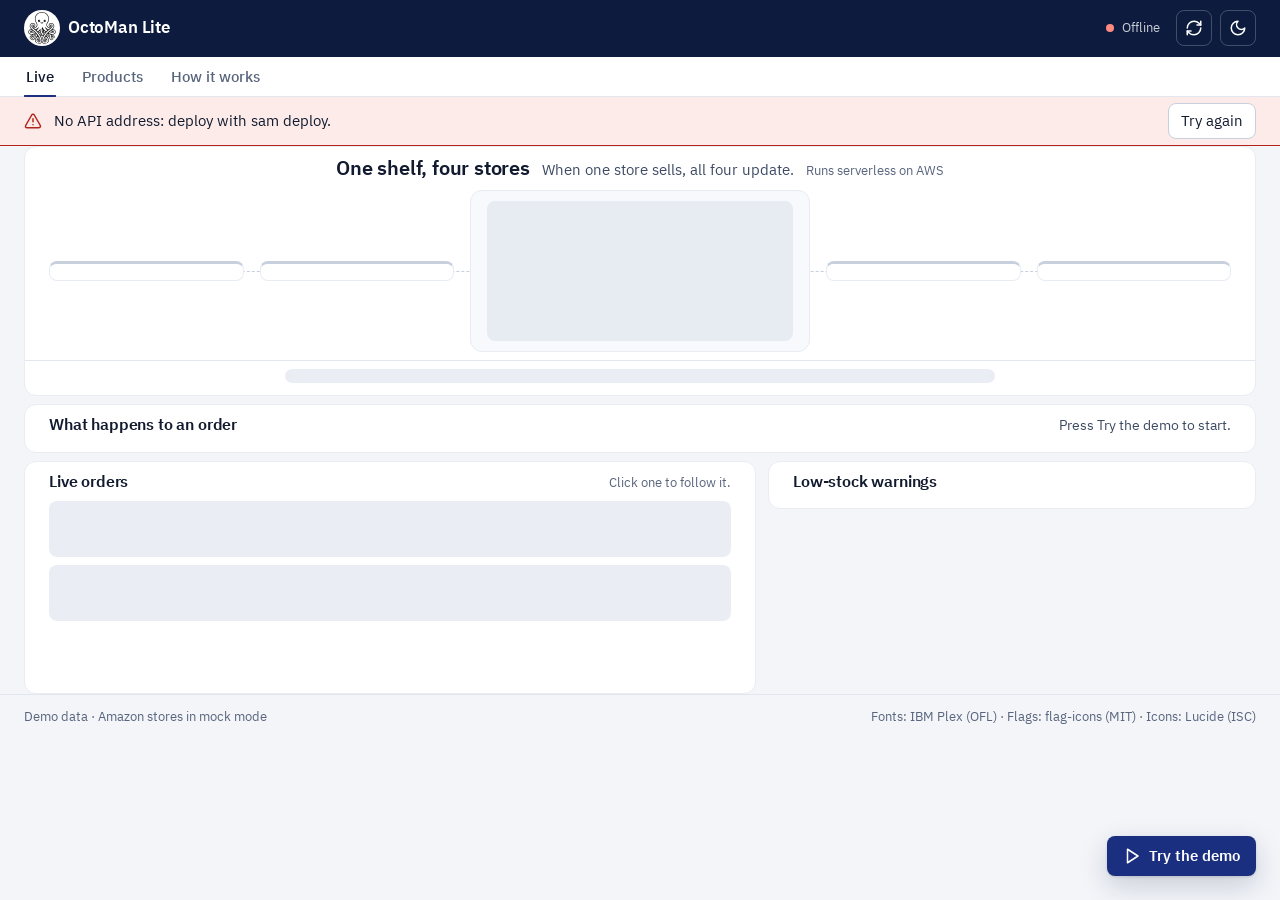
==== commit 54cc14cd: "Dashboard: no element id equals a tab hash The header status and the product list had ids "live" and" ====
--- a/dashboard/index.html
+++ b/dashboard/index.html
@@ -52,7 +52,7 @@
       <span class="brand__name">OctoMan Lite</span>
     </a>
     <div class="topbar__actions">
-      <span class="live" id="live" data-state="idle">
+      <span class="live" id="live-status" data-state="idle">
         <span class="live__dot" aria-hidden="true"></span>
         <span id="live-text">Connecting…</span>
       </span>
@@ -151,7 +151,7 @@
         </div>
       </div>
       <p class="inventory__hint muted small">Click a store to sell there.</p>
-      <ul class="products" id="products" aria-busy="true">
+      <ul class="products" id="product-list" aria-busy="true">
         <li class="skeleton skeleton--row" aria-hidden="true"></li>
         <li class="skeleton skeleton--row" aria-hidden="true"></li>
         <li class="skeleton skeleton--row" aria-hidden="true"></li>
